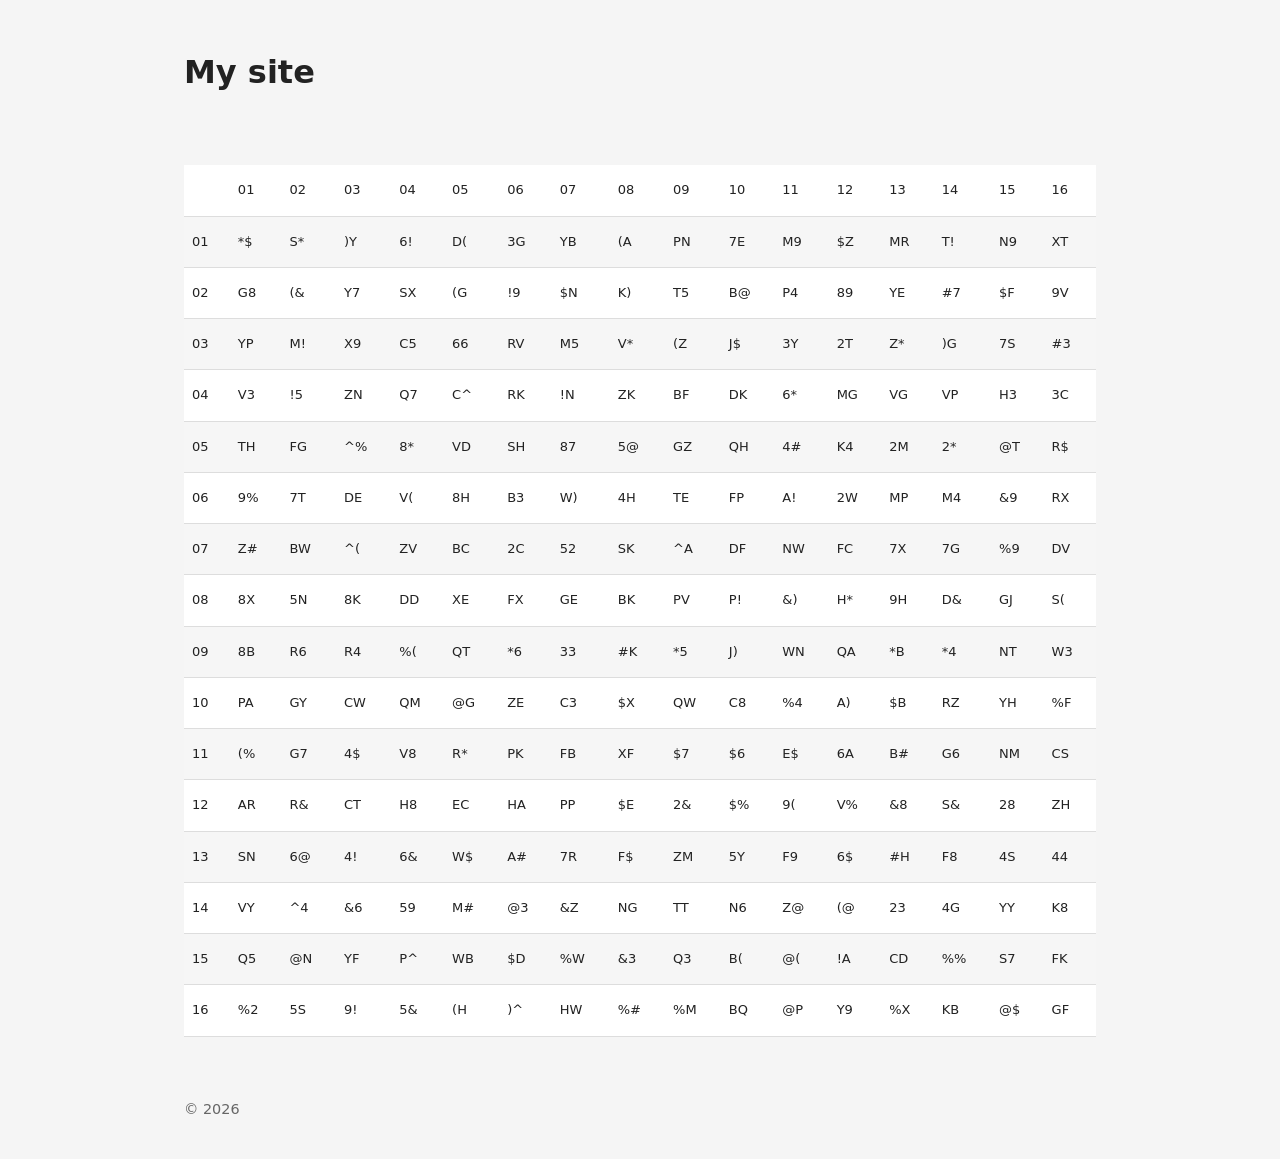
==== index.html @ 8da68aea "Update index.html" ====
<!DOCTYPE html>
<html lang="ru">
<head>
  <meta charset="UTF-8">
  <meta name="viewport" content="width=device-width, initial-scale=1.0">

  <title>My page</title>

  <meta name="description" content="Description">

  <link rel="stylesheet" href="style.css">
</head>
<body>

  <header>
    <h1>My site</h1>
  </header>

  <main>
    
<table class="table-condensed-zebra">
<tbody>
  <tr>
    <td>&nbsp;</td>
    <td><p>01</p>
</td><td>
<p>02</p>
</td><td>
<p>03</p>
</td><td>
<p>04</p>
</td><td>
<p>05</p>
</td><td>
<p>06</p>
</td><td>
<p>07</p>
</td><td>
<p>08</p>
</td><td>
<p>09</p>
</td><td>
<p>10</p>
</td><td>
<p>11</p>
</td><td>
<p>12</p>
</td><td>
<p>13</p>
</td><td>
<p>14</p>
</td><td>
<p>15</p>
</td><td>
<p>16</p>
</td></tr><tr><td>
<p>01</p>
</td><td>
<p>*$</p>
</td><td>
<p>S*</p>
</td><td>
<p>)Y</p>
</td><td>
<p>6!</p>
</td><td>
<p>D(</p>
</td><td>
<p>3G</p>
</td><td>
<p>YB</p>
</td><td>
<p>(A</p>
</td><td>
<p>PN</p>
</td><td>
<p>7E</p>
</td><td>
<p>M9</p>
</td><td>
<p>$Z</p>
</td><td>
<p>MR</p>
</td><td>
<p>T!</p>
</td><td>
<p>N9</p>
</td><td>
<p>XT</p>
</td></tr><tr><td>
<p>02</p>
</td><td>
<p>G8</p>
</td><td>
<p>(&amp;</p>
</td><td>
<p>Y7</p>
</td><td>
<p>SX</p>
</td><td>
<p>(G</p>
</td><td>
<p>!9</p>
</td><td>
<p>$N</p>
</td><td>
<p>K)</p>
</td><td>
<p>T5</p>
</td><td>
<p>B@</p>
</td><td>
<p>P4</p>
</td><td>
<p>89</p>
</td><td>
<p>YE</p>
</td><td>
<p>#7</p>
</td><td>
<p>$F</p>
</td><td>
<p>9V</p>
</td></tr><tr><td>
<p>03</p>
</td><td>
<p>YP</p>
</td><td>
<p>M!</p>
</td><td>
<p>X9</p>
</td><td>
<p>C5</p>
</td><td>
<p>66</p>
</td><td>
<p>RV</p>
</td><td>
<p>M5</p>
</td><td>
<p>V*</p>
</td><td>
<p>(Z</p>
</td><td>
<p>J$</p>
</td><td>
<p>3Y</p>
</td><td>
<p>2T</p>
</td><td>
<p>Z*</p>
</td><td>
<p>)G</p>
</td><td>
<p>7S</p>
</td><td>
<p>#3</p>
</td></tr><tr><td>
<p>04</p>
</td><td>
<p>V3</p>
</td><td>
<p>!5</p>
</td><td>
<p>ZN</p>
</td><td>
<p>Q7</p>
</td><td>
<p>C^</p>
</td><td>
<p>RK</p>
</td><td>
<p>!N</p>
</td><td>
<p>ZK</p>
</td><td>
<p>BF</p>
</td><td>
<p>DK</p>
</td><td>
<p>6*</p>
</td><td>
<p>MG</p>
</td><td>
<p>VG</p>
</td><td>
<p>VP</p>
</td><td>
<p>H3</p>
</td><td>
<p>3C</p>
</td></tr><tr><td>
<p>05</p>
</td><td>
<p>TH</p>
</td><td>
<p>FG</p>
</td><td>
<p>^%</p>
</td><td>
<p>8*</p>
</td><td>
<p>VD</p>
</td><td>
<p>SH</p>
</td><td>
<p>87</p>
</td><td>
<p>5@</p>
</td><td>
<p>GZ</p>
</td><td>
<p>QH</p>
</td><td>
<p>4#</p>
</td><td>
<p>K4</p>
</td><td>
<p>2M</p>
</td><td>
<p>2*</p>
</td><td>
<p>@T</p>
</td><td>
<p>R$</p>
</td></tr><tr><td>
<p>06</p>
</td><td>
<p>9%</p>
</td><td>
<p>7T</p>
</td><td>
<p>DE</p>
</td><td>
<p>V(</p>
</td><td>
<p>8H</p>
</td><td>
<p>B3</p>
</td><td>
<p>W)</p>
</td><td>
<p>4H</p>
</td><td>
<p>TE</p>
</td><td>
<p>FP</p>
</td><td>
<p>A!</p>
</td><td>
<p>2W</p>
</td><td>
<p>MP</p>
</td><td>
<p>M4</p>
</td><td>
<p>&amp;9</p>
</td><td>
<p>RX</p>
</td></tr><tr><td>
<p>07</p>
</td><td>
<p>Z#</p>
</td><td>
<p>BW</p>
</td><td>
<p>^(</p>
</td><td>
<p>ZV</p>
</td><td>
<p>BC</p>
</td><td>
<p>2C</p>
</td><td>
<p>52</p>
</td><td>
<p>SK</p>
</td><td>
<p>^A</p>
</td><td>
<p>DF</p>
</td><td>
<p>NW</p>
</td><td>
<p>FC</p>
</td><td>
<p>7X</p>
</td><td>
<p>7G</p>
</td><td>
<p>%9</p>
</td><td>
<p>DV</p>
</td></tr><tr><td>
<p>08</p>
</td><td>
<p>8X</p>
</td><td>
<p>5N</p>
</td><td>
<p>8K</p>
</td><td>
<p>DD</p>
</td><td>
<p>XE</p>
</td><td>
<p>FX</p>
</td><td>
<p>GE</p>
</td><td>
<p>BK</p>
</td><td>
<p>PV</p>
</td><td>
<p>P!</p>
</td><td>
<p>&amp;)</p>
</td><td>
<p>H*</p>
</td><td>
<p>9H</p>
</td><td>
<p>D&amp;</p>
</td><td>
<p>GJ</p>
</td><td>
<p>S(</p>
</td></tr><tr><td>
<p>09</p>
</td><td>
<p>8B</p>
</td><td>
<p>R6</p>
</td><td>
<p>R4</p>
</td><td>
<p>%(</p>
</td><td>
<p>QT</p>
</td><td>
<p>*6</p>
</td><td>
<p>33</p>
</td><td>
<p>#K</p>
</td><td>
<p>*5</p>
</td><td>
<p>J)</p>
</td><td>
<p>WN</p>
</td><td>
<p>QA</p>
</td><td>
<p>*B</p>
</td><td>
<p>*4</p>
</td><td>
<p>NT</p>
</td><td>
<p>W3</p>
</td></tr><tr><td>
<p>10</p>
</td><td>
<p>PA</p>
</td><td>
<p>GY</p>
</td><td>
<p>CW</p>
</td><td>
<p>QM</p>
</td><td>
<p>@G</p>
</td><td>
<p>ZE</p>
</td><td>
<p>C3</p>
</td><td>
<p>$X</p>
</td><td>
<p>QW</p>
</td><td>
<p>C8</p>
</td><td>
<p>%4</p>
</td><td>
<p>A)</p>
</td><td>
<p>$B</p>
</td><td>
<p>RZ</p>
</td><td>
<p>YH</p>
</td><td>
<p>%F</p>
</td></tr><tr><td>
<p>11</p>
</td><td>
<p>(%</p>
</td><td>
<p>G7</p>
</td><td>
<p>4$</p>
</td><td>
<p>V8</p>
</td><td>
<p>R*</p>
</td><td>
<p>PK</p>
</td><td>
<p>FB</p>
</td><td>
<p>XF</p>
</td><td>
<p>$7</p>
</td><td>
<p>$6</p>
</td><td>
<p>E$</p>
</td><td>
<p>6A</p>
</td><td>
<p>B#</p>
</td><td>
<p>G6</p>
</td><td>
<p>NM</p>
</td><td>
<p>CS</p>
</td></tr><tr><td>
<p>12</p>
</td><td>
<p>AR</p>
</td><td>
<p>R&amp;</p>
</td><td>
<p>CT</p>
</td><td>
<p>H8</p>
</td><td>
<p>EC</p>
</td><td>
<p>HA</p>
</td><td>
<p>PP</p>
</td><td>
<p>$E</p>
</td><td>
<p>2&amp;</p>
</td><td>
<p>$%</p>
</td><td>
<p>9(</p>
</td><td>
<p>V%</p>
</td><td>
<p>&amp;8</p>
</td><td>
<p>S&amp;</p>
</td><td>
<p>28</p>
</td><td>
<p>ZH</p>
</td></tr><tr><td>
<p>13</p>
</td><td>
<p>SN</p>
</td><td>
<p>6@</p>
</td><td>
<p>4!</p>
</td><td>
<p>6&amp;</p>
</td><td>
<p>W$</p>
</td><td>
<p>A#</p>
</td><td>
<p>7R</p>
</td><td>
<p>F$</p>
</td><td>
<p>ZM</p>
</td><td>
<p>5Y</p>
</td><td>
<p>F9</p>
</td><td>
<p>6$</p>
</td><td>
<p>#H</p>
</td><td>
<p>F8</p>
</td><td>
<p>4S</p>
</td><td>
<p>44</p>
</td></tr><tr><td>
<p>14</p>
</td><td>
<p>VY</p>
</td><td>
<p>^4</p>
</td><td>
<p>&amp;6</p>
</td><td>
<p>59</p>
</td><td>
<p>M#</p>
</td><td>
<p>@3</p>
</td><td>
<p>&amp;Z</p>
</td><td>
<p>NG</p>
</td><td>
<p>TT</p>
</td><td>
<p>N6</p>
</td><td>
<p>Z@</p>
</td><td>
<p>(@</p>
</td><td>
<p>23</p>
</td><td>
<p>4G</p>
</td><td>
<p>YY</p>
</td><td>
<p>K8</p>
</td></tr><tr><td>
<p>15</p>
</td><td>
<p>Q5</p>
</td><td>
<p>@N</p>
</td><td>
<p>YF</p>
</td><td>
<p>P^</p>
</td><td>
<p>WB</p>
</td><td>
<p>$D</p>
</td><td>
<p>%W</p>
</td><td>
<p>&amp;3</p>
</td><td>
<p>Q3</p>
</td><td>
<p>B(</p>
</td><td>
<p>@(</p>
</td><td>
<p>!A</p>
</td><td>
<p>CD</p>
</td><td>
<p>%%</p>
</td><td>
<p>S7</p>
</td><td>
<p>FK</p>
</td></tr><tr><td>
<p>16</p>
</td><td>
<p>%2</p>
</td><td>
<p>5S</p>
</td><td>
<p>9!</p>
</td><td>
<p>5&amp;</p>
</td><td>
<p>(H</p>
</td><td>
<p>)^</p>
</td><td>
<p>HW</p>
</td><td>
<p>%#</p>
</td><td>
<p>%M</p>
</td><td>
<p>BQ</p>
</td><td>
<p>@P</p>
</td><td>
<p>Y9</p>
</td><td>
<p>%X</p>
</td><td>
<p>KB</p>
</td><td>
<p>@$</p>
</td><td>
<p>GF</p>
</td></tr></tbody>
</table>

    
  </main>

  <footer>
    <p>&copy; 2026</p>
  </footer>

  <script src="app.js"></script>
</body>
</html>
---- style.css ----
:root {
  font-family: system-ui, sans-serif;
  line-height: 1.5;
  color: #222;
  background: #f5f5f5;
}

* {
  box-sizing: border-box;
}

body {
  margin: 0;
}

header,
main,
footer {
  max-width: 960px;
  margin: 0 auto;
  padding: 24px;
}

header {
  padding-top: 48px;
}

h1,
h2 {
  margin-top: 0;
}

main {
  min-height: 70vh;
}

section {
  background: white;
  padding: 24px;
  border-radius: 8px;
}

footer {
  font-size: 0.9rem;
  color: #666;
}

.table-condensed-zebra {
  width: 100%;
  border-collapse: collapse;
  font-size: 13px;
  line-height: 1.25;
}

.table-condensed-zebra th,
.table-condensed-zebra td {
  padding: 4px 8px;
  text-align: left;
  vertical-align: top;
  border-bottom: 1px solid #ddd;
}

.table-condensed-zebra thead th {
  font-weight: 600;
  background: #e9ecef;
  border-bottom: 2px solid #bbb;
}

.table-condensed-zebra tbody tr:nth-child(odd) {
  background: #fff;
}

.table-condensed-zebra tbody tr:nth-child(even) {
  background: #f6f6f6;
}

.table-condensed-zebra tbody tr:hover {
  background: #eaf2ff;
}
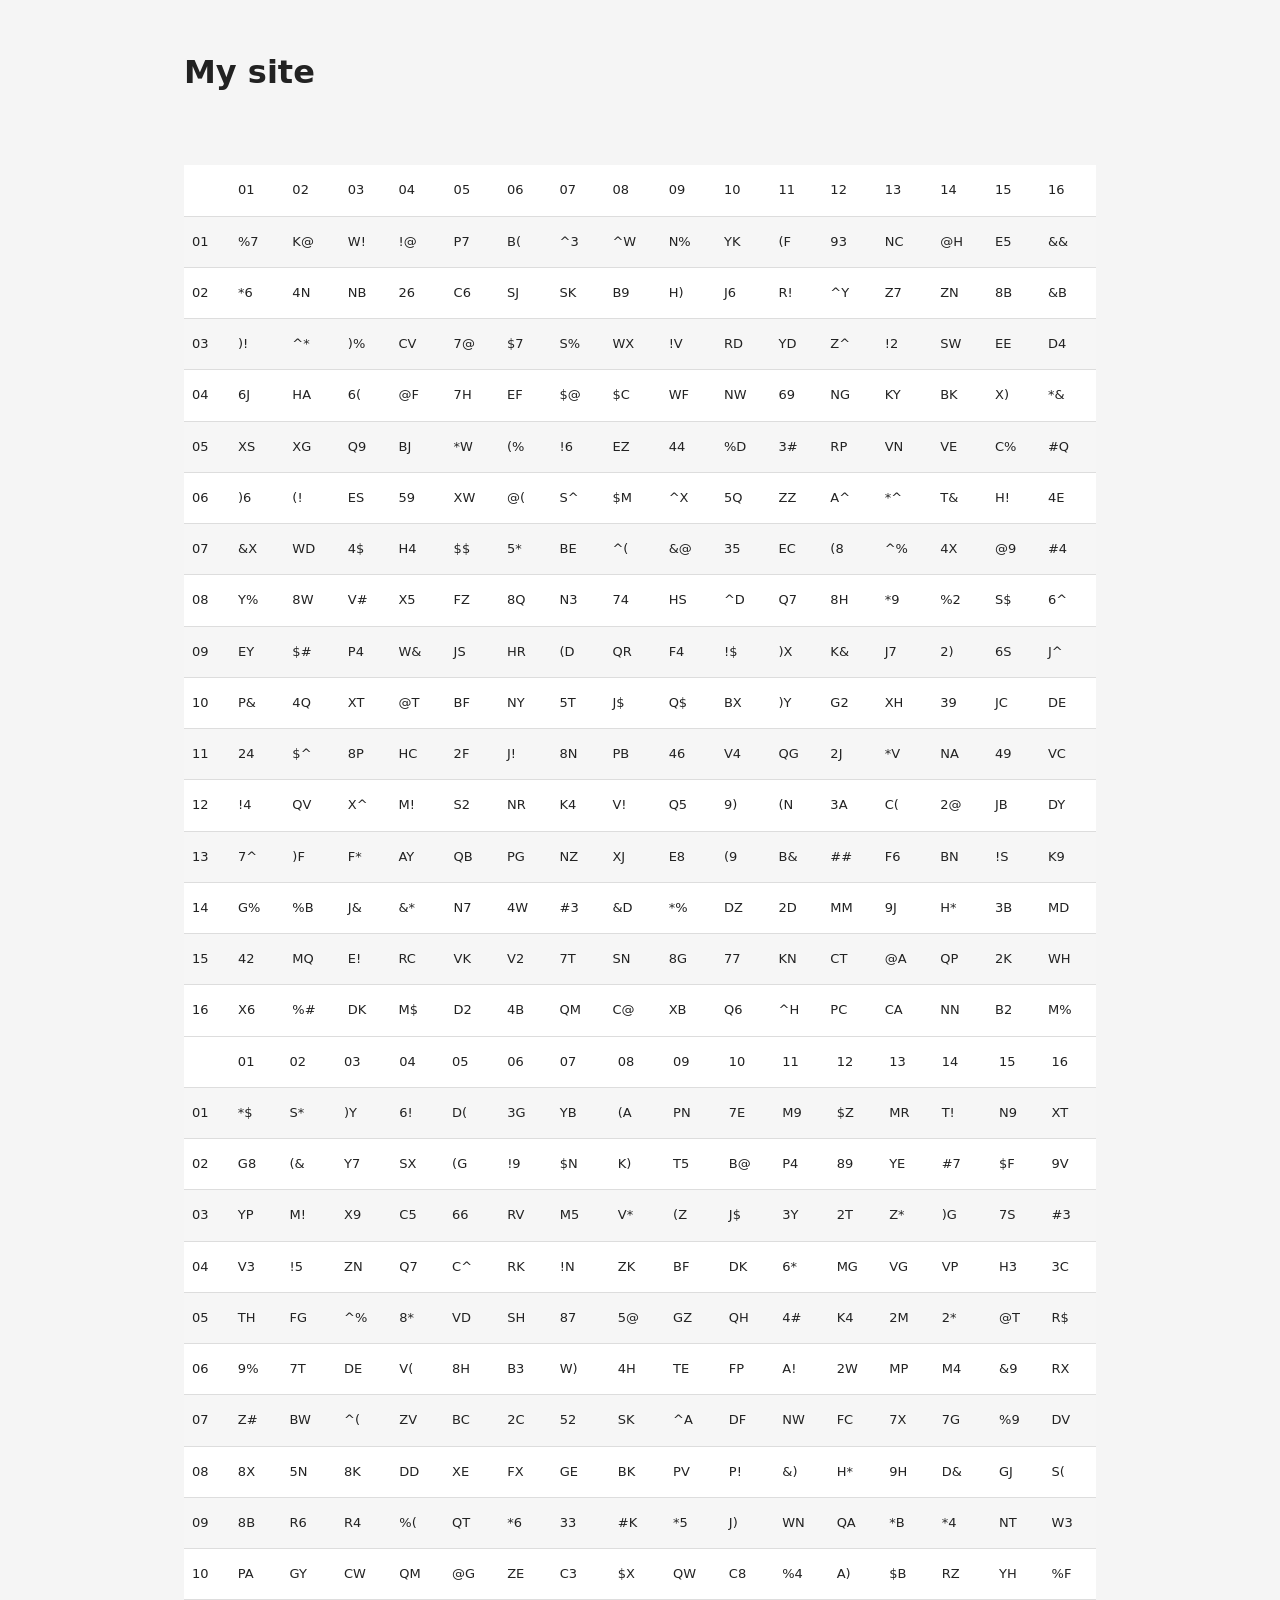
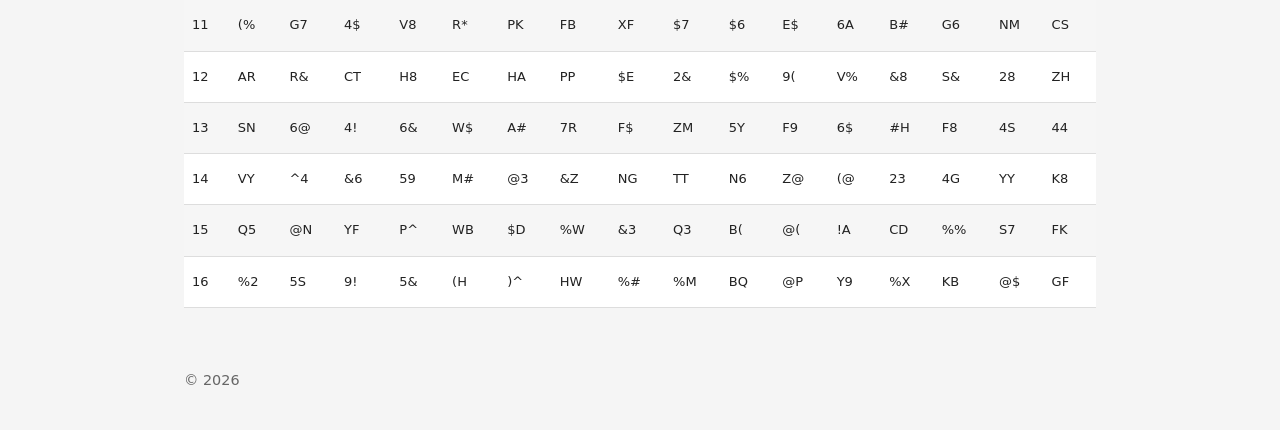
==== commit 3ad9df24: "Update index.html" ====
--- a/index.html
+++ b/index.html
@@ -17,6 +17,147 @@
   </header>
 
   <main>
+
+
+<table class="table-condensed-zebra">
+<tbody>
+<tr>
+<td>&nbsp;</td>
+<td><p>01</p></td><td><p>02</p></td><td><p>03</p></td><td><p>04</p></td>
+<td><p>05</p></td><td><p>06</p></td><td><p>07</p></td><td><p>08</p></td>
+<td><p>09</p></td><td><p>10</p></td><td><p>11</p></td><td><p>12</p></td>
+<td><p>13</p></td><td><p>14</p></td><td><p>15</p></td><td><p>16</p></td>
+</tr>
+
+<tr>
+<td><p>01</p></td>
+<td><p>%7</p></td><td><p>K@</p></td><td><p>W!</p></td><td><p>!@</p></td>
+<td><p>P7</p></td><td><p>B(</p></td><td><p>^3</p></td><td><p>^W</p></td>
+<td><p>N%</p></td><td><p>YK</p></td><td><p>(F</p></td><td><p>93</p></td>
+<td><p>NC</p></td><td><p>@H</p></td><td><p>E5</p></td><td><p>&amp;&amp;</p></td>
+</tr>
+
+<tr>
+<td><p>02</p></td>
+<td><p>*6</p></td><td><p>4N</p></td><td><p>NB</p></td><td><p>26</p></td>
+<td><p>C6</p></td><td><p>SJ</p></td><td><p>SK</p></td><td><p>B9</p></td>
+<td><p>H)</p></td><td><p>J6</p></td><td><p>R!</p></td><td><p>^Y</p></td>
+<td><p>Z7</p></td><td><p>ZN</p></td><td><p>8B</p></td><td><p>&amp;B</p></td>
+</tr>
+
+<tr>
+<td><p>03</p></td>
+<td><p>)!</p></td><td><p>^*</p></td><td><p>)%</p></td><td><p>CV</p></td>
+<td><p>7@</p></td><td><p>$7</p></td><td><p>S%</p></td><td><p>WX</p></td>
+<td><p>!V</p></td><td><p>RD</p></td><td><p>YD</p></td><td><p>Z^</p></td>
+<td><p>!2</p></td><td><p>SW</p></td><td><p>EE</p></td><td><p>D4</p></td>
+</tr>
+
+<tr>
+<td><p>04</p></td>
+<td><p>6J</p></td><td><p>HA</p></td><td><p>6(</p></td><td><p>@F</p></td>
+<td><p>7H</p></td><td><p>EF</p></td><td><p>$@</p></td><td><p>$C</p></td>
+<td><p>WF</p></td><td><p>NW</p></td><td><p>69</p></td><td><p>NG</p></td>
+<td><p>KY</p></td><td><p>BK</p></td><td><p>X)</p></td><td><p>*&amp;</p></td>
+</tr>
+
+<tr>
+<td><p>05</p></td>
+<td><p>XS</p></td><td><p>XG</p></td><td><p>Q9</p></td><td><p>BJ</p></td>
+<td><p>*W</p></td><td><p>(%</p></td><td><p>!6</p></td><td><p>EZ</p></td>
+<td><p>44</p></td><td><p>%D</p></td><td><p>3#</p></td><td><p>RP</p></td>
+<td><p>VN</p></td><td><p>VE</p></td><td><p>C%</p></td><td><p>#Q</p></td>
+</tr>
+
+<tr>
+<td><p>06</p></td>
+<td><p>)6</p></td><td><p>(!</p></td><td><p>ES</p></td><td><p>59</p></td>
+<td><p>XW</p></td><td><p>@(</p></td><td><p>S^</p></td><td><p>$M</p></td>
+<td><p>^X</p></td><td><p>5Q</p></td><td><p>ZZ</p></td><td><p>A^</p></td>
+<td><p>*^</p></td><td><p>T&amp;</p></td><td><p>H!</p></td><td><p>4E</p></td>
+</tr>
+
+<tr>
+<td><p>07</p></td>
+<td><p>&amp;X</p></td><td><p>WD</p></td><td><p>4$</p></td><td><p>H4</p></td>
+<td><p>$$</p></td><td><p>5*</p></td><td><p>BE</p></td><td><p>^(</p></td>
+<td><p>&amp;@</p></td><td><p>35</p></td><td><p>EC</p></td><td><p>(8</p></td>
+<td><p>^%</p></td><td><p>4X</p></td><td><p>@9</p></td><td><p>#4</p></td>
+</tr>
+
+<tr>
+<td><p>08</p></td>
+<td><p>Y%</p></td><td><p>8W</p></td><td><p>V#</p></td><td><p>X5</p></td>
+<td><p>FZ</p></td><td><p>8Q</p></td><td><p>N3</p></td><td><p>74</p></td>
+<td><p>HS</p></td><td><p>^D</p></td><td><p>Q7</p></td><td><p>8H</p></td>
+<td><p>*9</p></td><td><p>%2</p></td><td><p>S$</p></td><td><p>6^</p></td>
+</tr>
+
+<tr>
+<td><p>09</p></td>
+<td><p>EY</p></td><td><p>$#</p></td><td><p>P4</p></td><td><p>W&amp;</p></td>
+<td><p>JS</p></td><td><p>HR</p></td><td><p>(D</p></td><td><p>QR</p></td>
+<td><p>F4</p></td><td><p>!$</p></td><td><p>)X</p></td><td><p>K&amp;</p></td>
+<td><p>J7</p></td><td><p>2)</p></td><td><p>6S</p></td><td><p>J^</p></td>
+</tr>
+
+<tr>
+<td><p>10</p></td>
+<td><p>P&amp;</p></td><td><p>4Q</p></td><td><p>XT</p></td><td><p>@T</p></td>
+<td><p>BF</p></td><td><p>NY</p></td><td><p>5T</p></td><td><p>J$</p></td>
+<td><p>Q$</p></td><td><p>BX</p></td><td><p>)Y</p></td><td><p>G2</p></td>
+<td><p>XH</p></td><td><p>39</p></td><td><p>JC</p></td><td><p>DE</p></td>
+</tr>
+
+<tr>
+<td><p>11</p></td>
+<td><p>24</p></td><td><p>$^</p></td><td><p>8P</p></td><td><p>HC</p></td>
+<td><p>2F</p></td><td><p>J!</p></td><td><p>8N</p></td><td><p>PB</p></td>
+<td><p>46</p></td><td><p>V4</p></td><td><p>QG</p></td><td><p>2J</p></td>
+<td><p>*V</p></td><td><p>NA</p></td><td><p>49</p></td><td><p>VC</p></td>
+</tr>
+
+<tr>
+<td><p>12</p></td>
+<td><p>!4</p></td><td><p>QV</p></td><td><p>X^</p></td><td><p>M!</p></td>
+<td><p>S2</p></td><td><p>NR</p></td><td><p>K4</p></td><td><p>V!</p></td>
+<td><p>Q5</p></td><td><p>9)</p></td><td><p>(N</p></td><td><p>3A</p></td>
+<td><p>C(</p></td><td><p>2@</p></td><td><p>JB</p></td><td><p>DY</p></td>
+</tr>
+
+<tr>
+<td><p>13</p></td>
+<td><p>7^</p></td><td><p>)F</p></td><td><p>F*</p></td><td><p>AY</p></td>
+<td><p>QB</p></td><td><p>PG</p></td><td><p>NZ</p></td><td><p>XJ</p></td>
+<td><p>E8</p></td><td><p>(9</p></td><td><p>B&amp;</p></td><td><p>##</p></td>
+<td><p>F6</p></td><td><p>BN</p></td><td><p>!S</p></td><td><p>K9</p></td>
+</tr>
+
+<tr>
+<td><p>14</p></td>
+<td><p>G%</p></td><td><p>%B</p></td><td><p>J&amp;</p></td><td><p>&amp;*</p></td>
+<td><p>N7</p></td><td><p>4W</p></td><td><p>#3</p></td><td><p>&amp;D</p></td>
+<td><p>*%</p></td><td><p>DZ</p></td><td><p>2D</p></td><td><p>MM</p></td>
+<td><p>9J</p></td><td><p>H*</p></td><td><p>3B</p></td><td><p>MD</p></td>
+</tr>
+
+<tr>
+<td><p>15</p></td>
+<td><p>42</p></td><td><p>MQ</p></td><td><p>E!</p></td><td><p>RC</p></td>
+<td><p>VK</p></td><td><p>V2</p></td><td><p>7T</p></td><td><p>SN</p></td>
+<td><p>8G</p></td><td><p>77</p></td><td><p>KN</p></td><td><p>CT</p></td>
+<td><p>@A</p></td><td><p>QP</p></td><td><p>2K</p></td><td><p>WH</p></td>
+</tr>
+
+<tr>
+<td><p>16</p></td>
+<td><p>X6</p></td><td><p>%#</p></td><td><p>DK</p></td><td><p>M$</p></td>
+<td><p>D2</p></td><td><p>4B</p></td><td><p>QM</p></td><td><p>C@</p></td>
+<td><p>XB</p></td><td><p>Q6</p></td><td><p>^H</p></td><td><p>PC</p></td>
+<td><p>CA</p></td><td><p>NN</p></td><td><p>B2</p></td><td><p>M%</p></td>
+</tr>
+</tbody>
+</table>
     
 <table class="table-condensed-zebra">
 <tbody>
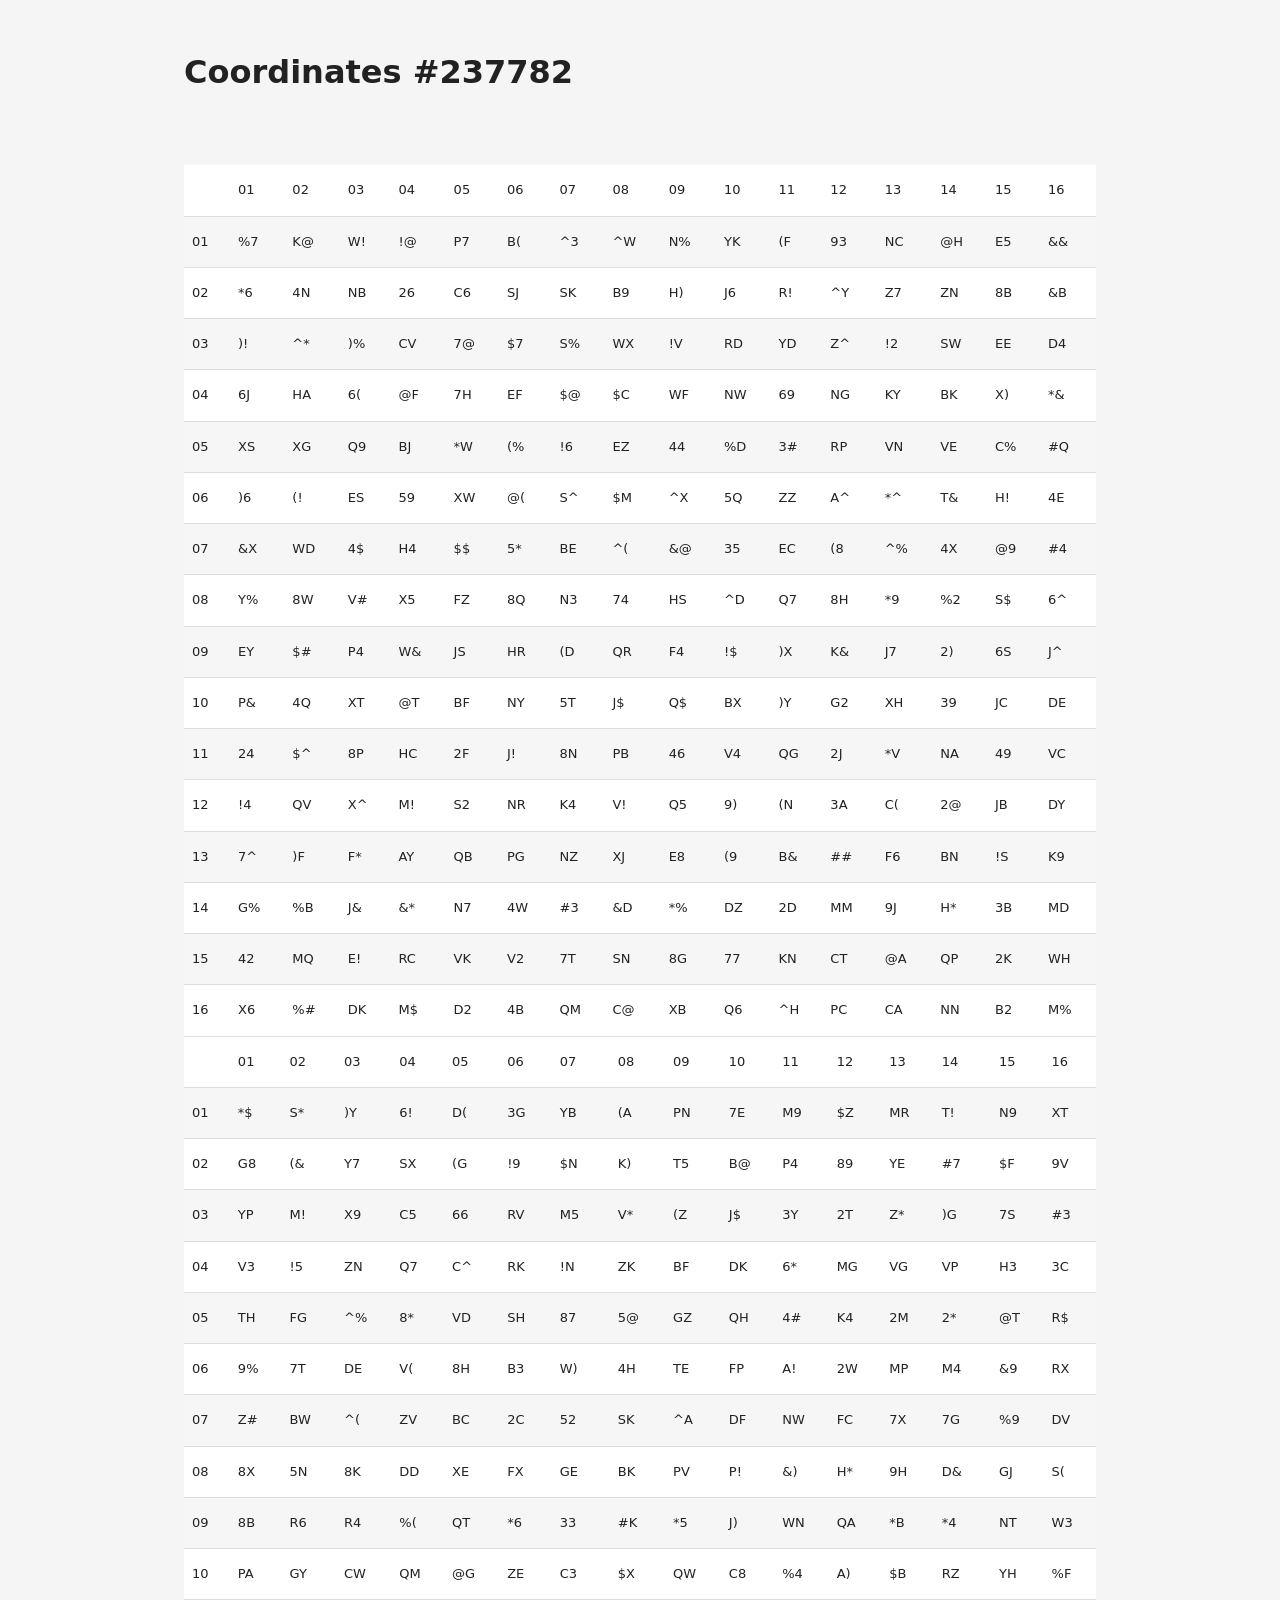
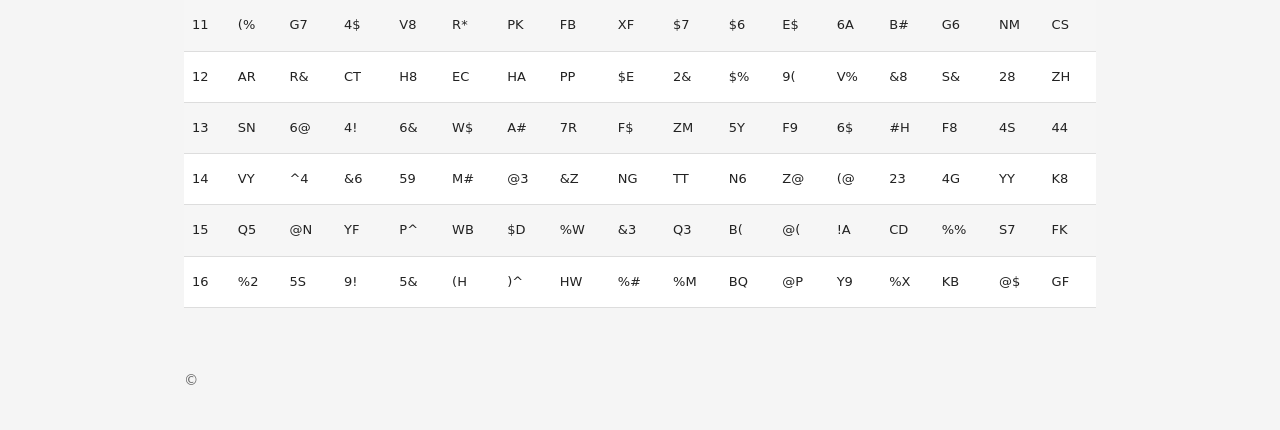
==== commit db29cc20: "Update index.html" ====
--- a/index.html
+++ b/index.html
@@ -4,16 +4,16 @@
   <meta charset="UTF-8">
   <meta name="viewport" content="width=device-width, initial-scale=1.0">
 
-  <title>My page</title>
-
-  <meta name="description" content="Description">
+  <title>nolife-nonumber-coordinates</title>
+
+  <meta name="description" content="nolife-nonumber-coordinates">
 
   <link rel="stylesheet" href="style.css">
 </head>
 <body>
 
   <header>
-    <h1>My site</h1>
+    <h1>Coordinates #237782</h1>
   </header>
 
   <main>
@@ -745,7 +745,7 @@
   </main>
 
   <footer>
-    <p>&copy; 2026</p>
+    <p>&copy;</p>
   </footer>
 
   <script src="app.js"></script>
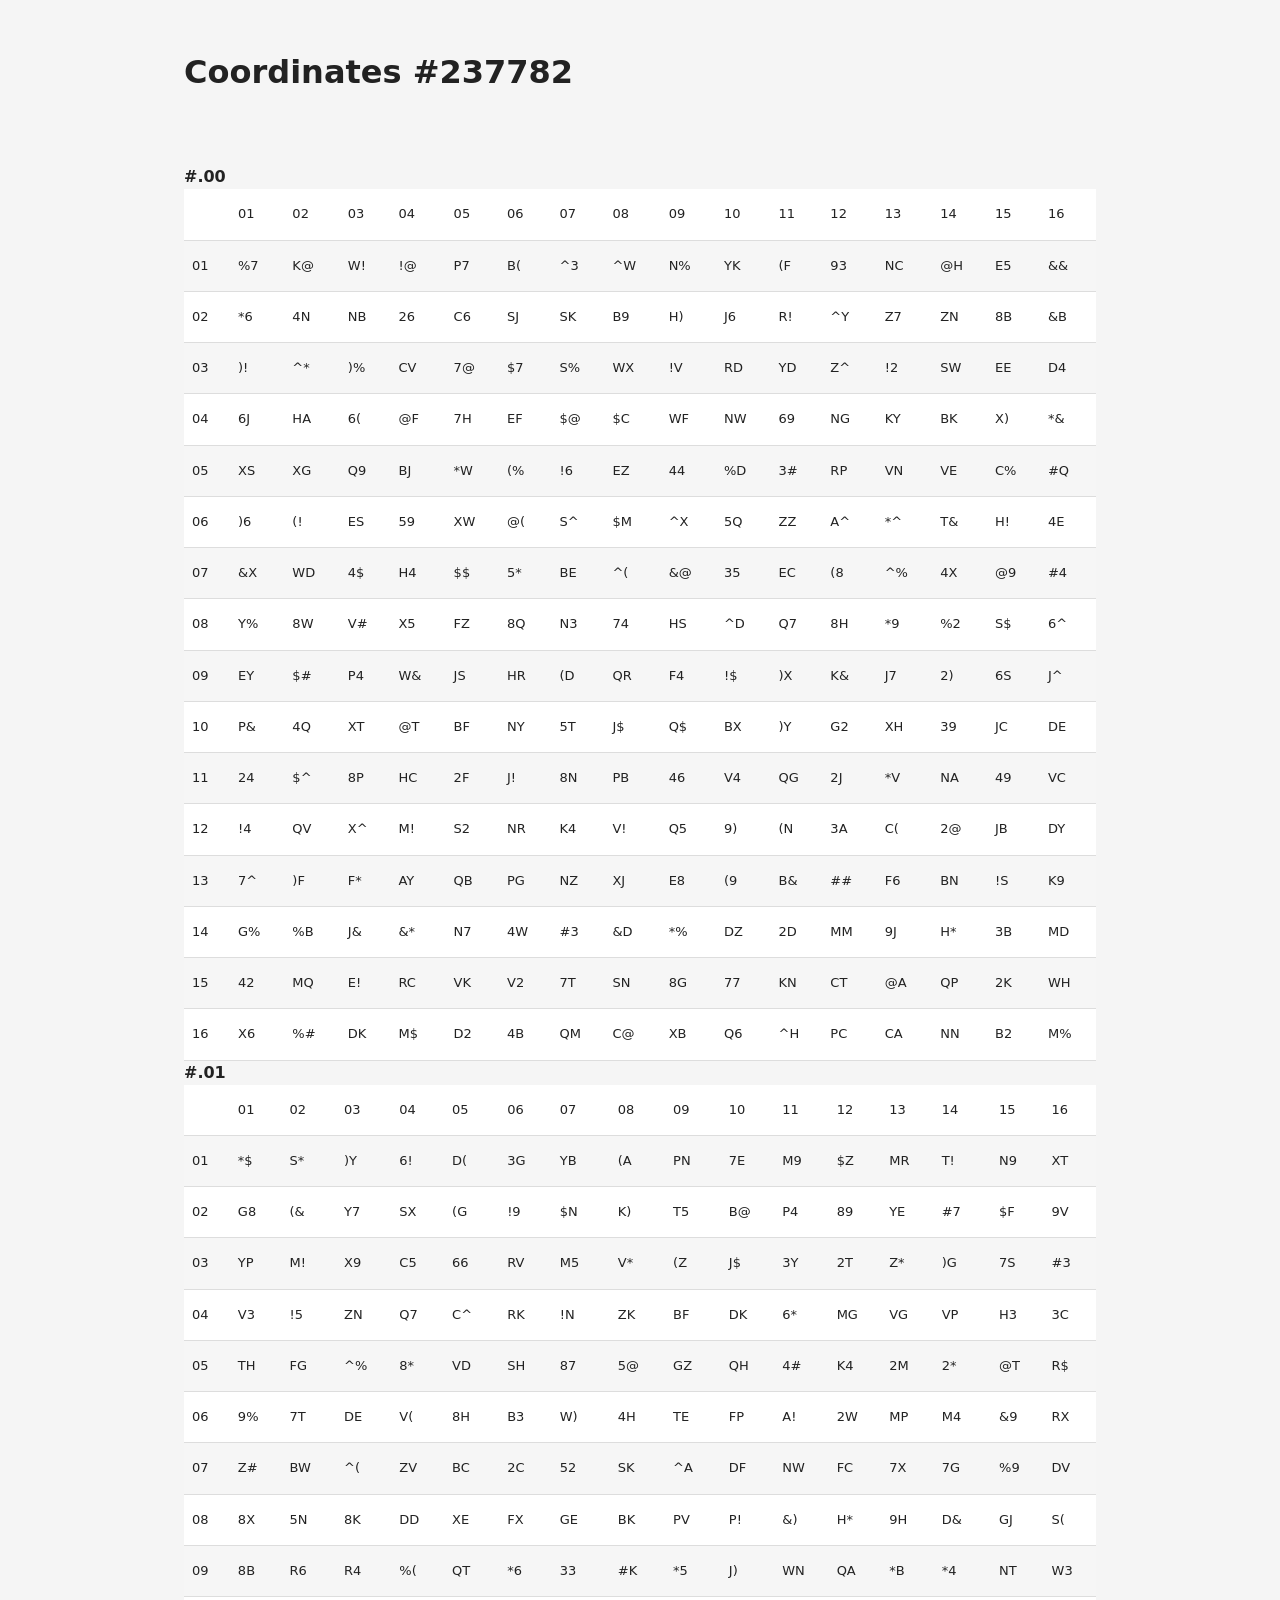
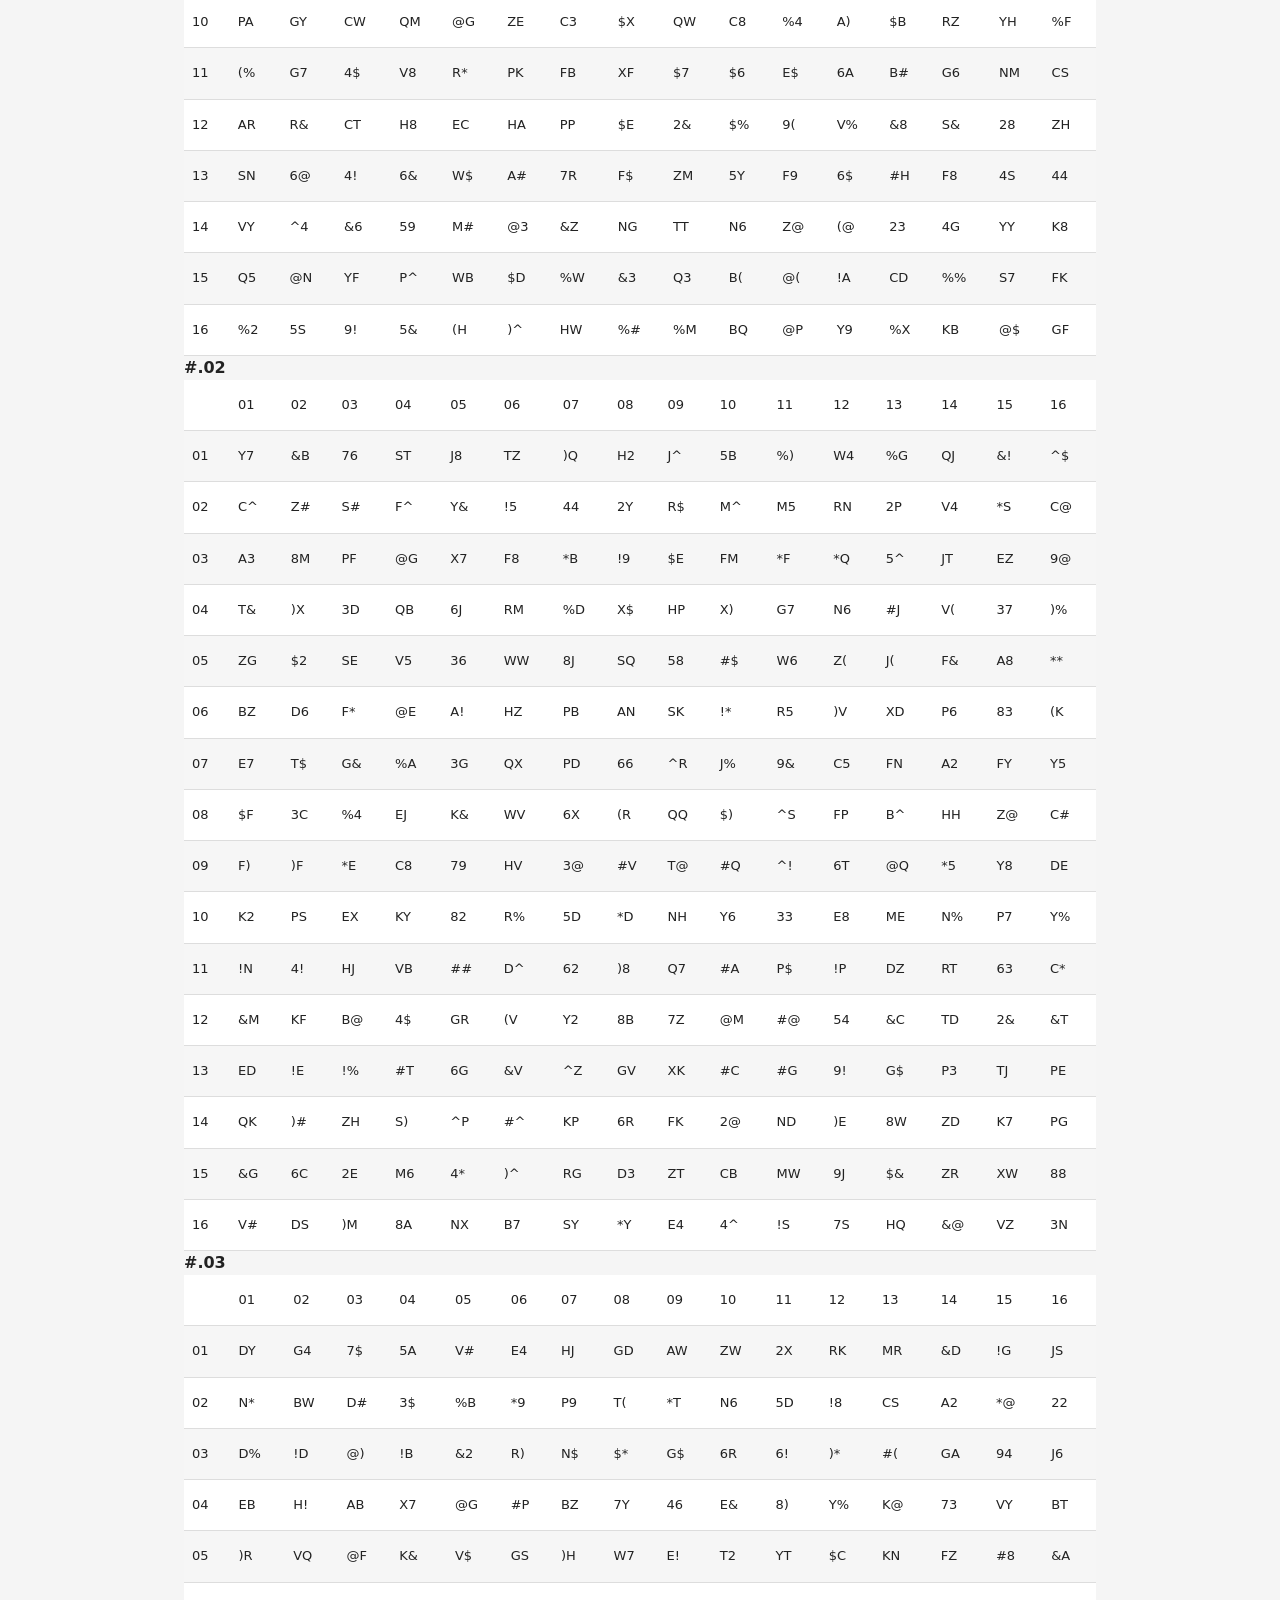
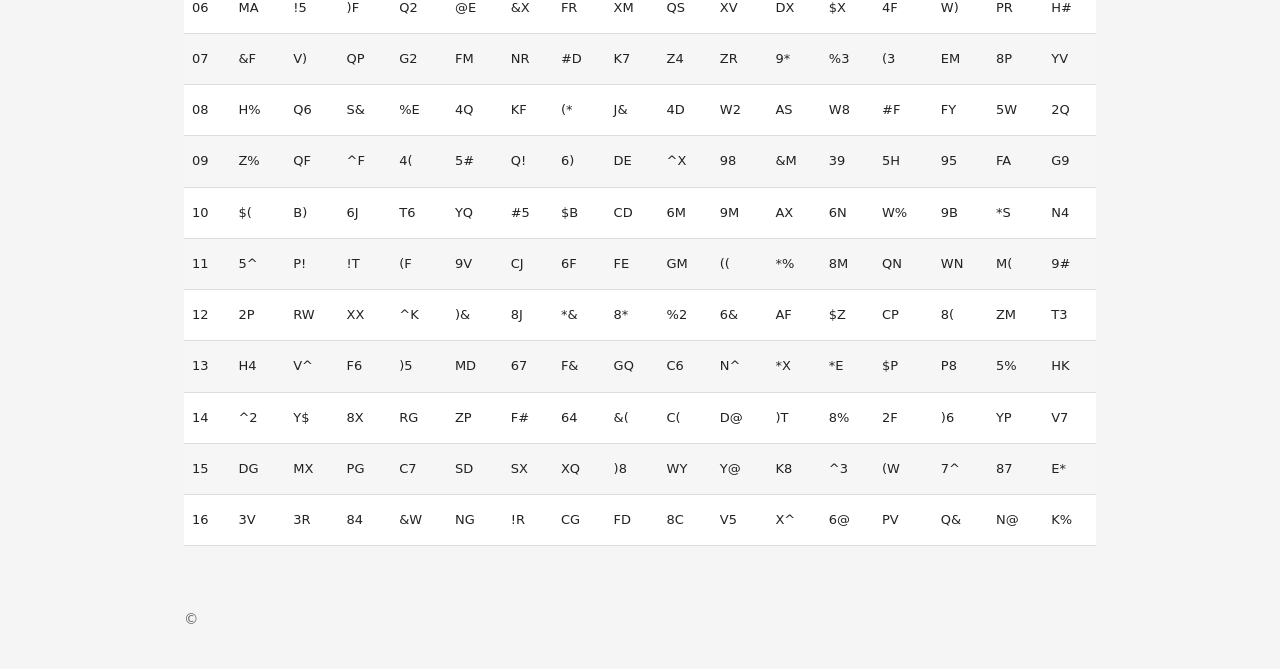
==== commit 1b2ac32a: "Update index.html" ====
--- a/index.html
+++ b/index.html
@@ -18,7 +18,8 @@
 
   <main>
 
-
+<strong>#.00</strong>
+    
 <table class="table-condensed-zebra">
 <tbody>
 <tr>
@@ -158,6 +159,8 @@
 </tr>
 </tbody>
 </table>
+
+  <strong>#.01</strong>
     
 <table class="table-condensed-zebra">
 <tbody>
@@ -741,6 +744,697 @@
 </td></tr></tbody>
 </table>
 
+    <strong>#.02</strong>
+<table class="table-condensed-zebra">
+  <tbody>
+    <tr>
+      <td>&nbsp;</td>
+      <td><p>01</p></td>
+      <td><p>02</p></td>
+      <td><p>03</p></td>
+      <td><p>04</p></td>
+      <td><p>05</p></td>
+      <td><p>06</p></td>
+      <td><p>07</p></td>
+      <td><p>08</p></td>
+      <td><p>09</p></td>
+      <td><p>10</p></td>
+      <td><p>11</p></td>
+      <td><p>12</p></td>
+      <td><p>13</p></td>
+      <td><p>14</p></td>
+      <td><p>15</p></td>
+      <td><p>16</p></td>
+    </tr>
+
+    <tr>
+      <td><p>01</p></td>
+      <td><p>Y7</p></td>
+      <td><p>&amp;B</p></td>
+      <td><p>76</p></td>
+      <td><p>ST</p></td>
+      <td><p>J8</p></td>
+      <td><p>TZ</p></td>
+      <td><p>)Q</p></td>
+      <td><p>H2</p></td>
+      <td><p>J^</p></td>
+      <td><p>5B</p></td>
+      <td><p>%)</p></td>
+      <td><p>W4</p></td>
+      <td><p>%G</p></td>
+      <td><p>QJ</p></td>
+      <td><p>&amp;!</p></td>
+      <td><p>^$</p></td>
+    </tr>
+
+    <tr>
+      <td><p>02</p></td>
+      <td><p>C^</p></td>
+      <td><p>Z#</p></td>
+      <td><p>S#</p></td>
+      <td><p>F^</p></td>
+      <td><p>Y&amp;</p></td>
+      <td><p>!5</p></td>
+      <td><p>44</p></td>
+      <td><p>2Y</p></td>
+      <td><p>R$</p></td>
+      <td><p>M^</p></td>
+      <td><p>M5</p></td>
+      <td><p>RN</p></td>
+      <td><p>2P</p></td>
+      <td><p>V4</p></td>
+      <td><p>*S</p></td>
+      <td><p>C@</p></td>
+    </tr>
+
+    <tr>
+      <td><p>03</p></td>
+      <td><p>A3</p></td>
+      <td><p>8M</p></td>
+      <td><p>PF</p></td>
+      <td><p>@G</p></td>
+      <td><p>X7</p></td>
+      <td><p>F8</p></td>
+      <td><p>*B</p></td>
+      <td><p>!9</p></td>
+      <td><p>$E</p></td>
+      <td><p>FM</p></td>
+      <td><p>*F</p></td>
+      <td><p>*Q</p></td>
+      <td><p>5^</p></td>
+      <td><p>JT</p></td>
+      <td><p>EZ</p></td>
+      <td><p>9@</p></td>
+    </tr>
+
+    <tr>
+      <td><p>04</p></td>
+      <td><p>T&amp;</p></td>
+      <td><p>)X</p></td>
+      <td><p>3D</p></td>
+      <td><p>QB</p></td>
+      <td><p>6J</p></td>
+      <td><p>RM</p></td>
+      <td><p>%D</p></td>
+      <td><p>X$</p></td>
+      <td><p>HP</p></td>
+      <td><p>X)</p></td>
+      <td><p>G7</p></td>
+      <td><p>N6</p></td>
+      <td><p>#J</p></td>
+      <td><p>V(</p></td>
+      <td><p>37</p></td>
+      <td><p>)%</p></td>
+    </tr>
+
+    <tr>
+      <td><p>05</p></td>
+      <td><p>ZG</p></td>
+      <td><p>$2</p></td>
+      <td><p>SE</p></td>
+      <td><p>V5</p></td>
+      <td><p>36</p></td>
+      <td><p>WW</p></td>
+      <td><p>8J</p></td>
+      <td><p>SQ</p></td>
+      <td><p>58</p></td>
+      <td><p>#$</p></td>
+      <td><p>W6</p></td>
+      <td><p>Z(</p></td>
+      <td><p>J(</p></td>
+      <td><p>F&amp;</p></td>
+      <td><p>A8</p></td>
+      <td><p>**</p></td>
+    </tr>
+
+    <tr>
+      <td><p>06</p></td>
+      <td><p>BZ</p></td>
+      <td><p>D6</p></td>
+      <td><p>F*</p></td>
+      <td><p>@E</p></td>
+      <td><p>A!</p></td>
+      <td><p>HZ</p></td>
+      <td><p>PB</p></td>
+      <td><p>AN</p></td>
+      <td><p>SK</p></td>
+      <td><p>!*</p></td>
+      <td><p>R5</p></td>
+      <td><p>)V</p></td>
+      <td><p>XD</p></td>
+      <td><p>P6</p></td>
+      <td><p>83</p></td>
+      <td><p>(K</p></td>
+    </tr>
+
+    <tr>
+      <td><p>07</p></td>
+      <td><p>E7</p></td>
+      <td><p>T$</p></td>
+      <td><p>G&amp;</p></td>
+      <td><p>%A</p></td>
+      <td><p>3G</p></td>
+      <td><p>QX</p></td>
+      <td><p>PD</p></td>
+      <td><p>66</p></td>
+      <td><p>^R</p></td>
+      <td><p>J%</p></td>
+      <td><p>9&amp;</p></td>
+      <td><p>C5</p></td>
+      <td><p>FN</p></td>
+      <td><p>A2</p></td>
+      <td><p>FY</p></td>
+      <td><p>Y5</p></td>
+    </tr>
+
+    <tr>
+      <td><p>08</p></td>
+      <td><p>$F</p></td>
+      <td><p>3C</p></td>
+      <td><p>%4</p></td>
+      <td><p>EJ</p></td>
+      <td><p>K&amp;</p></td>
+      <td><p>WV</p></td>
+      <td><p>6X</p></td>
+      <td><p>(R</p></td>
+      <td><p>QQ</p></td>
+      <td><p>$)</p></td>
+      <td><p>^S</p></td>
+      <td><p>FP</p></td>
+      <td><p>B^</p></td>
+      <td><p>HH</p></td>
+      <td><p>Z@</p></td>
+      <td><p>C#</p></td>
+    </tr>
+
+    <tr>
+      <td><p>09</p></td>
+      <td><p>F)</p></td>
+      <td><p>)F</p></td>
+      <td><p>*E</p></td>
+      <td><p>C8</p></td>
+      <td><p>79</p></td>
+      <td><p>HV</p></td>
+      <td><p>3@</p></td>
+      <td><p>#V</p></td>
+      <td><p>T@</p></td>
+      <td><p>#Q</p></td>
+      <td><p>^!</p></td>
+      <td><p>6T</p></td>
+      <td><p>@Q</p></td>
+      <td><p>*5</p></td>
+      <td><p>Y8</p></td>
+      <td><p>DE</p></td>
+    </tr>
+
+    <tr>
+      <td><p>10</p></td>
+      <td><p>K2</p></td>
+      <td><p>PS</p></td>
+      <td><p>EX</p></td>
+      <td><p>KY</p></td>
+      <td><p>82</p></td>
+      <td><p>R%</p></td>
+      <td><p>5D</p></td>
+      <td><p>*D</p></td>
+      <td><p>NH</p></td>
+      <td><p>Y6</p></td>
+      <td><p>33</p></td>
+      <td><p>E8</p></td>
+      <td><p>ME</p></td>
+      <td><p>N%</p></td>
+      <td><p>P7</p></td>
+      <td><p>Y%</p></td>
+    </tr>
+
+    <tr>
+      <td><p>11</p></td>
+      <td><p>!N</p></td>
+      <td><p>4!</p></td>
+      <td><p>HJ</p></td>
+      <td><p>VB</p></td>
+      <td><p>##</p></td>
+      <td><p>D^</p></td>
+      <td><p>62</p></td>
+      <td><p>)8</p></td>
+      <td><p>Q7</p></td>
+      <td><p>#A</p></td>
+      <td><p>P$</p></td>
+      <td><p>!P</p></td>
+      <td><p>DZ</p></td>
+      <td><p>RT</p></td>
+      <td><p>63</p></td>
+      <td><p>C*</p></td>
+    </tr>
+
+    <tr>
+      <td><p>12</p></td>
+      <td><p>&amp;M</p></td>
+      <td><p>KF</p></td>
+      <td><p>B@</p></td>
+      <td><p>4$</p></td>
+      <td><p>GR</p></td>
+      <td><p>(V</p></td>
+      <td><p>Y2</p></td>
+      <td><p>8B</p></td>
+      <td><p>7Z</p></td>
+      <td><p>@M</p></td>
+      <td><p>#@</p></td>
+      <td><p>54</p></td>
+      <td><p>&amp;C</p></td>
+      <td><p>TD</p></td>
+      <td><p>2&amp;</p></td>
+      <td><p>&amp;T</p></td>
+    </tr>
+
+    <tr>
+      <td><p>13</p></td>
+      <td><p>ED</p></td>
+      <td><p>!E</p></td>
+      <td><p>!%</p></td>
+      <td><p>#T</p></td>
+      <td><p>6G</p></td>
+      <td><p>&amp;V</p></td>
+      <td><p>^Z</p></td>
+      <td><p>GV</p></td>
+      <td><p>XK</p></td>
+      <td><p>#C</p></td>
+      <td><p>#G</p></td>
+      <td><p>9!</p></td>
+      <td><p>G$</p></td>
+      <td><p>P3</p></td>
+      <td><p>TJ</p></td>
+      <td><p>PE</p></td>
+    </tr>
+
+    <tr>
+      <td><p>14</p></td>
+      <td><p>QK</p></td>
+      <td><p>)#</p></td>
+      <td><p>ZH</p></td>
+      <td><p>S)</p></td>
+      <td><p>^P</p></td>
+      <td><p>#^</p></td>
+      <td><p>KP</p></td>
+      <td><p>6R</p></td>
+      <td><p>FK</p></td>
+      <td><p>2@</p></td>
+      <td><p>ND</p></td>
+      <td><p>)E</p></td>
+      <td><p>8W</p></td>
+      <td><p>ZD</p></td>
+      <td><p>K7</p></td>
+      <td><p>PG</p></td>
+    </tr>
+
+    <tr>
+      <td><p>15</p></td>
+      <td><p>&amp;G</p></td>
+      <td><p>6C</p></td>
+      <td><p>2E</p></td>
+      <td><p>M6</p></td>
+      <td><p>4*</p></td>
+      <td><p>)^</p></td>
+      <td><p>RG</p></td>
+      <td><p>D3</p></td>
+      <td><p>ZT</p></td>
+      <td><p>CB</p></td>
+      <td><p>MW</p></td>
+      <td><p>9J</p></td>
+      <td><p>$&amp;</p></td>
+      <td><p>ZR</p></td>
+      <td><p>XW</p></td>
+      <td><p>88</p></td>
+    </tr>
+
+    <tr>
+      <td><p>16</p></td>
+      <td><p>V#</p></td>
+      <td><p>DS</p></td>
+      <td><p>)M</p></td>
+      <td><p>8A</p></td>
+      <td><p>NX</p></td>
+      <td><p>B7</p></td>
+      <td><p>SY</p></td>
+      <td><p>*Y</p></td>
+      <td><p>E4</p></td>
+      <td><p>4^</p></td>
+      <td><p>!S</p></td>
+      <td><p>7S</p></td>
+      <td><p>HQ</p></td>
+      <td><p>&amp;@</p></td>
+      <td><p>VZ</p></td>
+      <td><p>3N</p></td>
+    </tr>
+  </tbody>
+</table>
+
+    <strong>#.03</strong>
+
+    <table class="table-condensed-zebra">
+  <tbody>
+    <tr>
+      <td>&nbsp;</td>
+      <td><p>01</p></td>
+      <td><p>02</p></td>
+      <td><p>03</p></td>
+      <td><p>04</p></td>
+      <td><p>05</p></td>
+      <td><p>06</p></td>
+      <td><p>07</p></td>
+      <td><p>08</p></td>
+      <td><p>09</p></td>
+      <td><p>10</p></td>
+      <td><p>11</p></td>
+      <td><p>12</p></td>
+      <td><p>13</p></td>
+      <td><p>14</p></td>
+      <td><p>15</p></td>
+      <td><p>16</p></td>
+    </tr>
+
+    <tr>
+      <td><p>01</p></td>
+      <td><p>DY</p></td>
+      <td><p>G4</p></td>
+      <td><p>7$</p></td>
+      <td><p>5A</p></td>
+      <td><p>V#</p></td>
+      <td><p>E4</p></td>
+      <td><p>HJ</p></td>
+      <td><p>GD</p></td>
+      <td><p>AW</p></td>
+      <td><p>ZW</p></td>
+      <td><p>2X</p></td>
+      <td><p>RK</p></td>
+      <td><p>MR</p></td>
+      <td><p>&amp;D</p></td>
+      <td><p>!G</p></td>
+      <td><p>JS</p></td>
+    </tr>
+
+    <tr>
+      <td><p>02</p></td>
+      <td><p>N*</p></td>
+      <td><p>BW</p></td>
+      <td><p>D#</p></td>
+      <td><p>3$</p></td>
+      <td><p>%B</p></td>
+      <td><p>*9</p></td>
+      <td><p>P9</p></td>
+      <td><p>T(</p></td>
+      <td><p>*T</p></td>
+      <td><p>N6</p></td>
+      <td><p>5D</p></td>
+      <td><p>!8</p></td>
+      <td><p>CS</p></td>
+      <td><p>A2</p></td>
+      <td><p>*@</p></td>
+      <td><p>22</p></td>
+    </tr>
+
+    <tr>
+      <td><p>03</p></td>
+      <td><p>D%</p></td>
+      <td><p>!D</p></td>
+      <td><p>@)</p></td>
+      <td><p>!B</p></td>
+      <td><p>&amp;2</p></td>
+      <td><p>R)</p></td>
+      <td><p>N$</p></td>
+      <td><p>$*</p></td>
+      <td><p>G$</p></td>
+      <td><p>6R</p></td>
+      <td><p>6!</p></td>
+      <td><p>)*</p></td>
+      <td><p>#(</p></td>
+      <td><p>GA</p></td>
+      <td><p>94</p></td>
+      <td><p>J6</p></td>
+    </tr>
+
+    <tr>
+      <td><p>04</p></td>
+      <td><p>EB</p></td>
+      <td><p>H!</p></td>
+      <td><p>AB</p></td>
+      <td><p>X7</p></td>
+      <td><p>@G</p></td>
+      <td><p>#P</p></td>
+      <td><p>BZ</p></td>
+      <td><p>7Y</p></td>
+      <td><p>46</p></td>
+      <td><p>E&amp;</p></td>
+      <td><p>8)</p></td>
+      <td><p>Y%</p></td>
+      <td><p>K@</p></td>
+      <td><p>73</p></td>
+      <td><p>VY</p></td>
+      <td><p>BT</p></td>
+    </tr>
+
+    <tr>
+      <td><p>05</p></td>
+      <td><p>)R</p></td>
+      <td><p>VQ</p></td>
+      <td><p>@F</p></td>
+      <td><p>K&amp;</p></td>
+      <td><p>V$</p></td>
+      <td><p>GS</p></td>
+      <td><p>)H</p></td>
+      <td><p>W7</p></td>
+      <td><p>E!</p></td>
+      <td><p>T2</p></td>
+      <td><p>YT</p></td>
+      <td><p>$C</p></td>
+      <td><p>KN</p></td>
+      <td><p>FZ</p></td>
+      <td><p>#8</p></td>
+      <td><p>&amp;A</p></td>
+    </tr>
+
+    <tr>
+      <td><p>06</p></td>
+      <td><p>MA</p></td>
+      <td><p>!5</p></td>
+      <td><p>)F</p></td>
+      <td><p>Q2</p></td>
+      <td><p>@E</p></td>
+      <td><p>&amp;X</p></td>
+      <td><p>FR</p></td>
+      <td><p>XM</p></td>
+      <td><p>QS</p></td>
+      <td><p>XV</p></td>
+      <td><p>DX</p></td>
+      <td><p>$X</p></td>
+      <td><p>4F</p></td>
+      <td><p>W)</p></td>
+      <td><p>PR</p></td>
+      <td><p>H#</p></td>
+    </tr>
+
+    <tr>
+      <td><p>07</p></td>
+      <td><p>&amp;F</p></td>
+      <td><p>V)</p></td>
+      <td><p>QP</p></td>
+      <td><p>G2</p></td>
+      <td><p>FM</p></td>
+      <td><p>NR</p></td>
+      <td><p>#D</p></td>
+      <td><p>K7</p></td>
+      <td><p>Z4</p></td>
+      <td><p>ZR</p></td>
+      <td><p>9*</p></td>
+      <td><p>%3</p></td>
+      <td><p>(3</p></td>
+      <td><p>EM</p></td>
+      <td><p>8P</p></td>
+      <td><p>YV</p></td>
+    </tr>
+
+    <tr>
+      <td><p>08</p></td>
+      <td><p>H%</p></td>
+      <td><p>Q6</p></td>
+      <td><p>S&amp;</p></td>
+      <td><p>%E</p></td>
+      <td><p>4Q</p></td>
+      <td><p>KF</p></td>
+      <td><p>(*</p></td>
+      <td><p>J&amp;</p></td>
+      <td><p>4D</p></td>
+      <td><p>W2</p></td>
+      <td><p>AS</p></td>
+      <td><p>W8</p></td>
+      <td><p>#F</p></td>
+      <td><p>FY</p></td>
+      <td><p>5W</p></td>
+      <td><p>2Q</p></td>
+    </tr>
+
+    <tr>
+      <td><p>09</p></td>
+      <td><p>Z%</p></td>
+      <td><p>QF</p></td>
+      <td><p>^F</p></td>
+      <td><p>4(</p></td>
+      <td><p>5#</p></td>
+      <td><p>Q!</p></td>
+      <td><p>6)</p></td>
+      <td><p>DE</p></td>
+      <td><p>^X</p></td>
+      <td><p>98</p></td>
+      <td><p>&amp;M</p></td>
+      <td><p>39</p></td>
+      <td><p>5H</p></td>
+      <td><p>95</p></td>
+      <td><p>FA</p></td>
+      <td><p>G9</p></td>
+    </tr>
+
+    <tr>
+      <td><p>10</p></td>
+      <td><p>$(</p></td>
+      <td><p>B)</p></td>
+      <td><p>6J</p></td>
+      <td><p>T6</p></td>
+      <td><p>YQ</p></td>
+      <td><p>#5</p></td>
+      <td><p>$B</p></td>
+      <td><p>CD</p></td>
+      <td><p>6M</p></td>
+      <td><p>9M</p></td>
+      <td><p>AX</p></td>
+      <td><p>6N</p></td>
+      <td><p>W%</p></td>
+      <td><p>9B</p></td>
+      <td><p>*S</p></td>
+      <td><p>N4</p></td>
+    </tr>
+
+    <tr>
+      <td><p>11</p></td>
+      <td><p>5^</p></td>
+      <td><p>P!</p></td>
+      <td><p>!T</p></td>
+      <td><p>(F</p></td>
+      <td><p>9V</p></td>
+      <td><p>CJ</p></td>
+      <td><p>6F</p></td>
+      <td><p>FE</p></td>
+      <td><p>GM</p></td>
+      <td><p>((</p></td>
+      <td><p>*%</p></td>
+      <td><p>8M</p></td>
+      <td><p>QN</p></td>
+      <td><p>WN</p></td>
+      <td><p>M(</p></td>
+      <td><p>9#</p></td>
+    </tr>
+
+    <tr>
+      <td><p>12</p></td>
+      <td><p>2P</p></td>
+      <td><p>RW</p></td>
+      <td><p>XX</p></td>
+      <td><p>^K</p></td>
+      <td><p>)&amp;</p></td>
+      <td><p>8J</p></td>
+      <td><p>*&amp;</p></td>
+      <td><p>8*</p></td>
+      <td><p>%2</p></td>
+      <td><p>6&amp;</p></td>
+      <td><p>AF</p></td>
+      <td><p>$Z</p></td>
+      <td><p>CP</p></td>
+      <td><p>8(</p></td>
+      <td><p>ZM</p></td>
+      <td><p>T3</p></td>
+    </tr>
+
+    <tr>
+      <td><p>13</p></td>
+      <td><p>H4</p></td>
+      <td><p>V^</p></td>
+      <td><p>F6</p></td>
+      <td><p>)5</p></td>
+      <td><p>MD</p></td>
+      <td><p>67</p></td>
+      <td><p>F&amp;</p></td>
+      <td><p>GQ</p></td>
+      <td><p>C6</p></td>
+      <td><p>N^</p></td>
+      <td><p>*X</p></td>
+      <td><p>*E</p></td>
+      <td><p>$P</p></td>
+      <td><p>P8</p></td>
+      <td><p>5%</p></td>
+      <td><p>HK</p></td>
+    </tr>
+
+    <tr>
+      <td><p>14</p></td>
+      <td><p>^2</p></td>
+      <td><p>Y$</p></td>
+      <td><p>8X</p></td>
+      <td><p>RG</p></td>
+      <td><p>ZP</p></td>
+      <td><p>F#</p></td>
+      <td><p>64</p></td>
+      <td><p>&amp;(</p></td>
+      <td><p>C(</p></td>
+      <td><p>D@</p></td>
+      <td><p>)T</p></td>
+      <td><p>8%</p></td>
+      <td><p>2F</p></td>
+      <td><p>)6</p></td>
+      <td><p>YP</p></td>
+      <td><p>V7</p></td>
+    </tr>
+
+    <tr>
+      <td><p>15</p></td>
+      <td><p>DG</p></td>
+      <td><p>MX</p></td>
+      <td><p>PG</p></td>
+      <td><p>C7</p></td>
+      <td><p>SD</p></td>
+      <td><p>SX</p></td>
+      <td><p>XQ</p></td>
+      <td><p>)8</p></td>
+      <td><p>WY</p></td>
+      <td><p>Y@</p></td>
+      <td><p>K8</p></td>
+      <td><p>^3</p></td>
+      <td><p>(W</p></td>
+      <td><p>7^</p></td>
+      <td><p>87</p></td>
+      <td><p>E*</p></td>
+    </tr>
+
+    <tr>
+      <td><p>16</p></td>
+      <td><p>3V</p></td>
+      <td><p>3R</p></td>
+      <td><p>84</p></td>
+      <td><p>&amp;W</p></td>
+      <td><p>NG</p></td>
+      <td><p>!R</p></td>
+      <td><p>CG</p></td>
+      <td><p>FD</p></td>
+      <td><p>8C</p></td>
+      <td><p>V5</p></td>
+      <td><p>X^</p></td>
+      <td><p>6@</p></td>
+      <td><p>PV</p></td>
+      <td><p>Q&amp;</p></td>
+      <td><p>N@</p></td>
+      <td><p>K%</p></td>
+    </tr>
+  </tbody>
+</table>
+    
     
   </main>
 
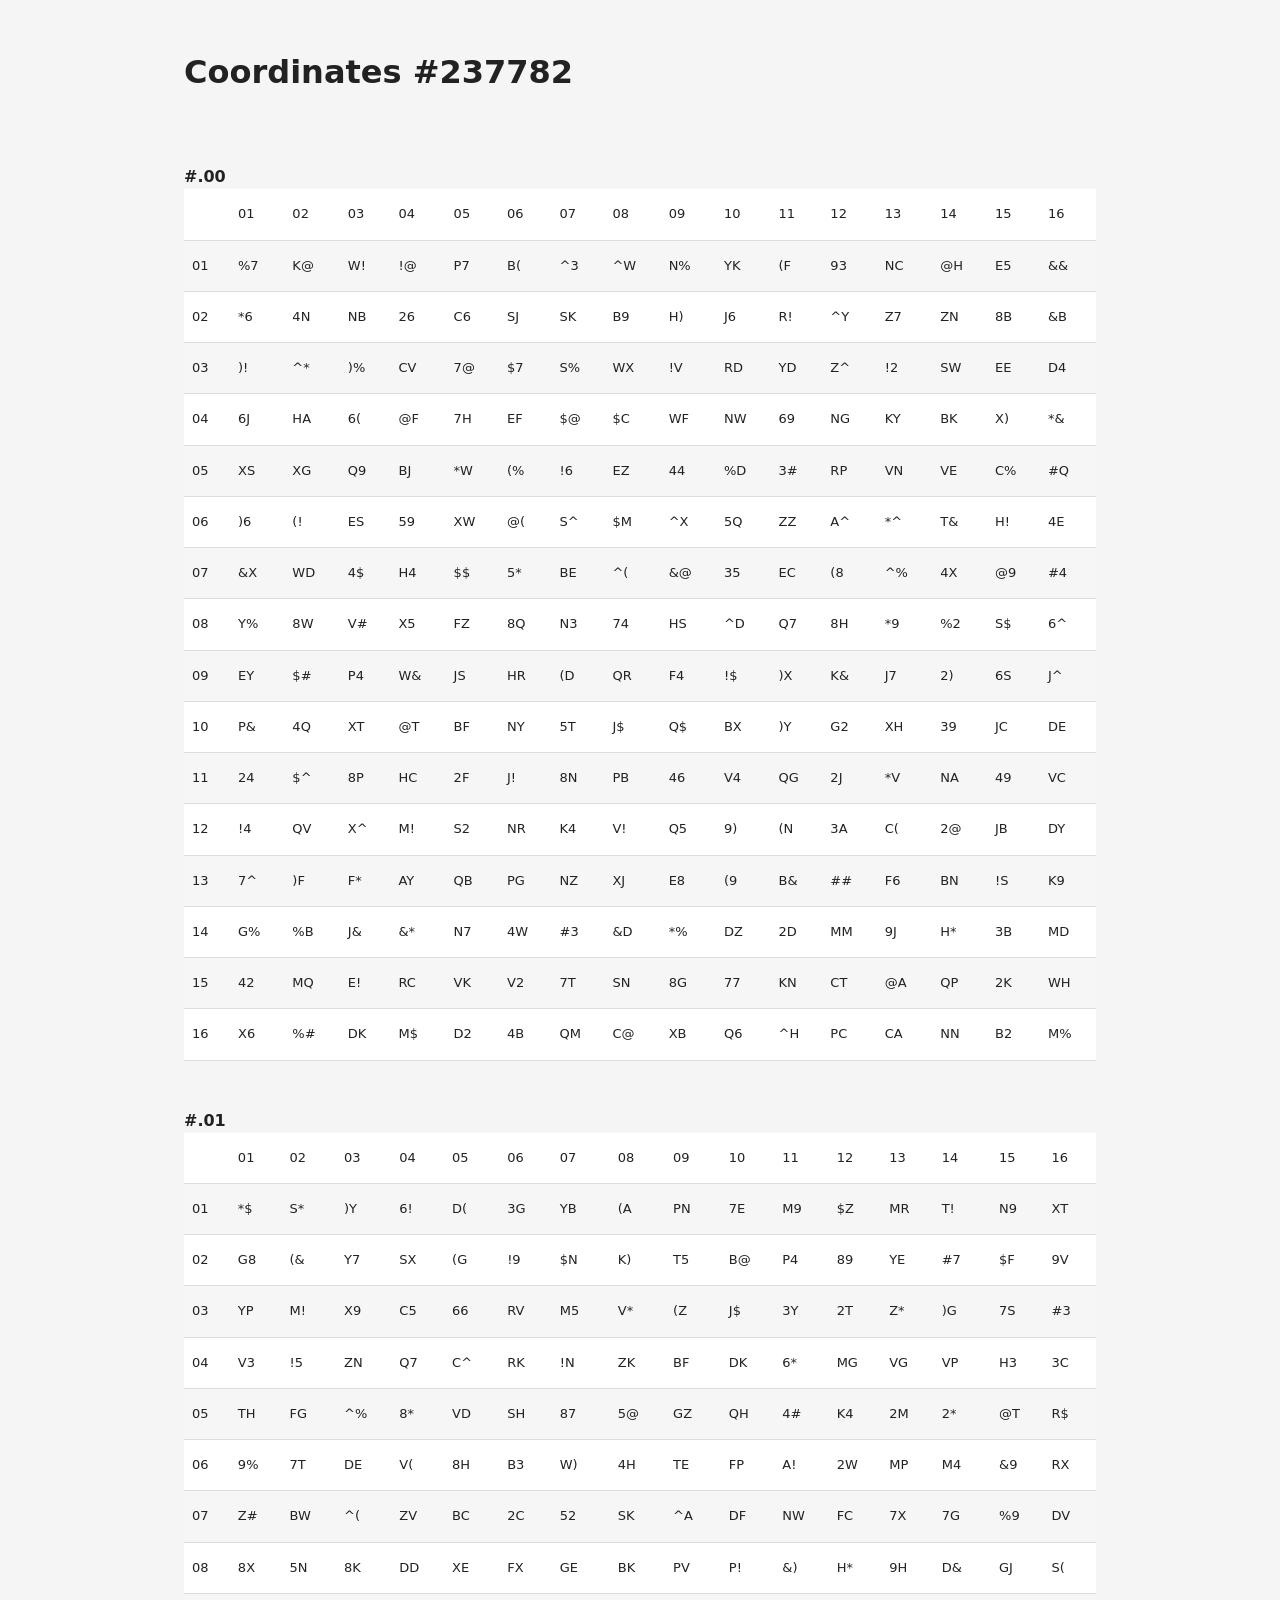
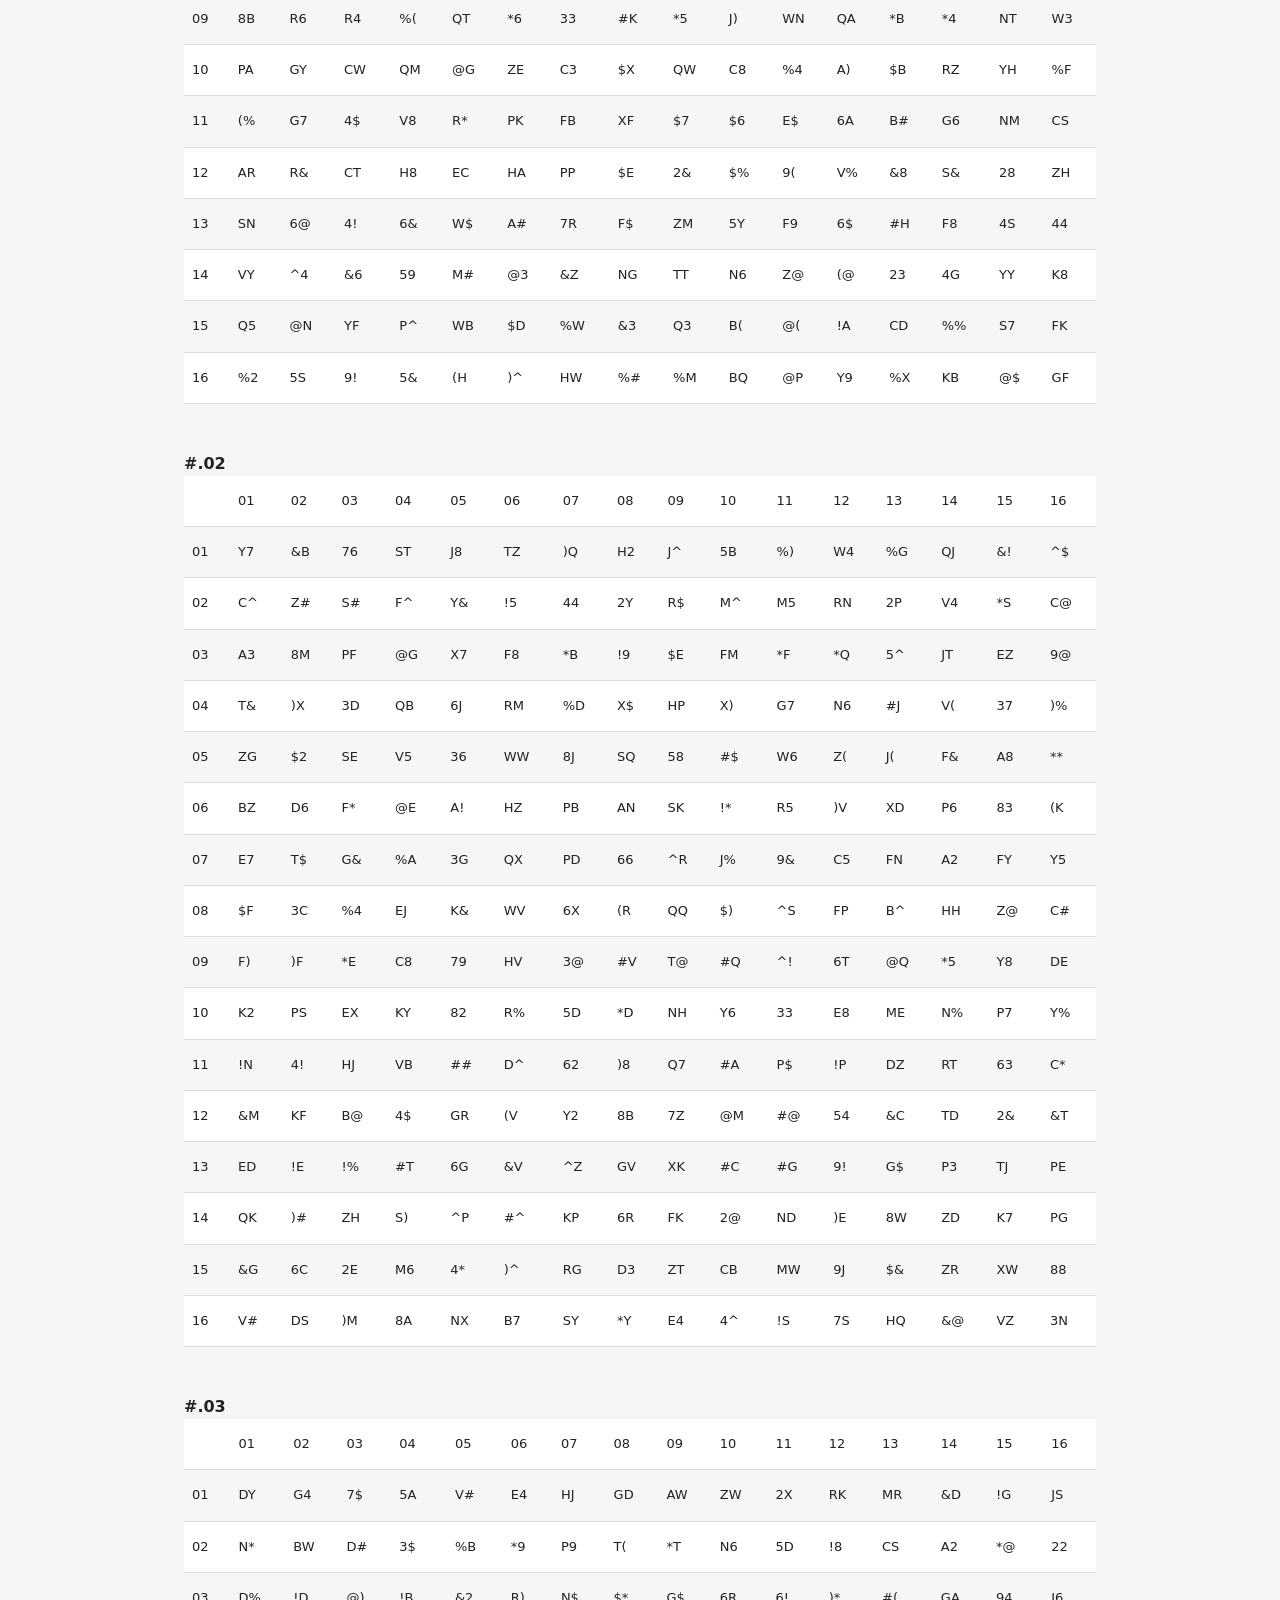
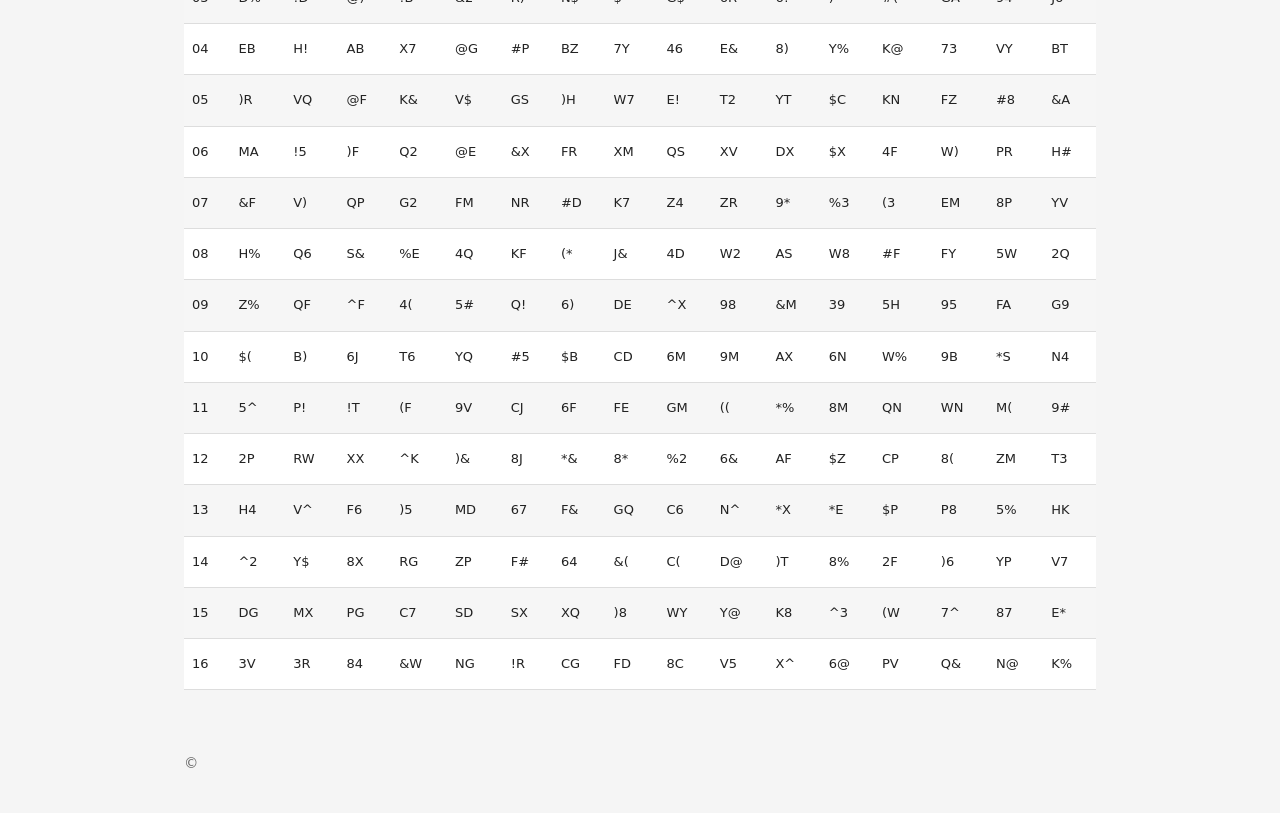
==== commit 26298112: "Update index.html" ====
--- a/index.html
+++ b/index.html
@@ -160,7 +160,7 @@
 </tbody>
 </table>
 
-  <strong>#.01</strong>
+  <br><br><strong>#.01</strong>
     
 <table class="table-condensed-zebra">
 <tbody>
@@ -744,7 +744,7 @@
 </td></tr></tbody>
 </table>
 
-    <strong>#.02</strong>
+    <br><br><strong>#.02</strong>
 <table class="table-condensed-zebra">
   <tbody>
     <tr>
@@ -1089,7 +1089,7 @@
   </tbody>
 </table>
 
-    <strong>#.03</strong>
+   <br><br> <strong>#.03</strong>
 
     <table class="table-condensed-zebra">
   <tbody>
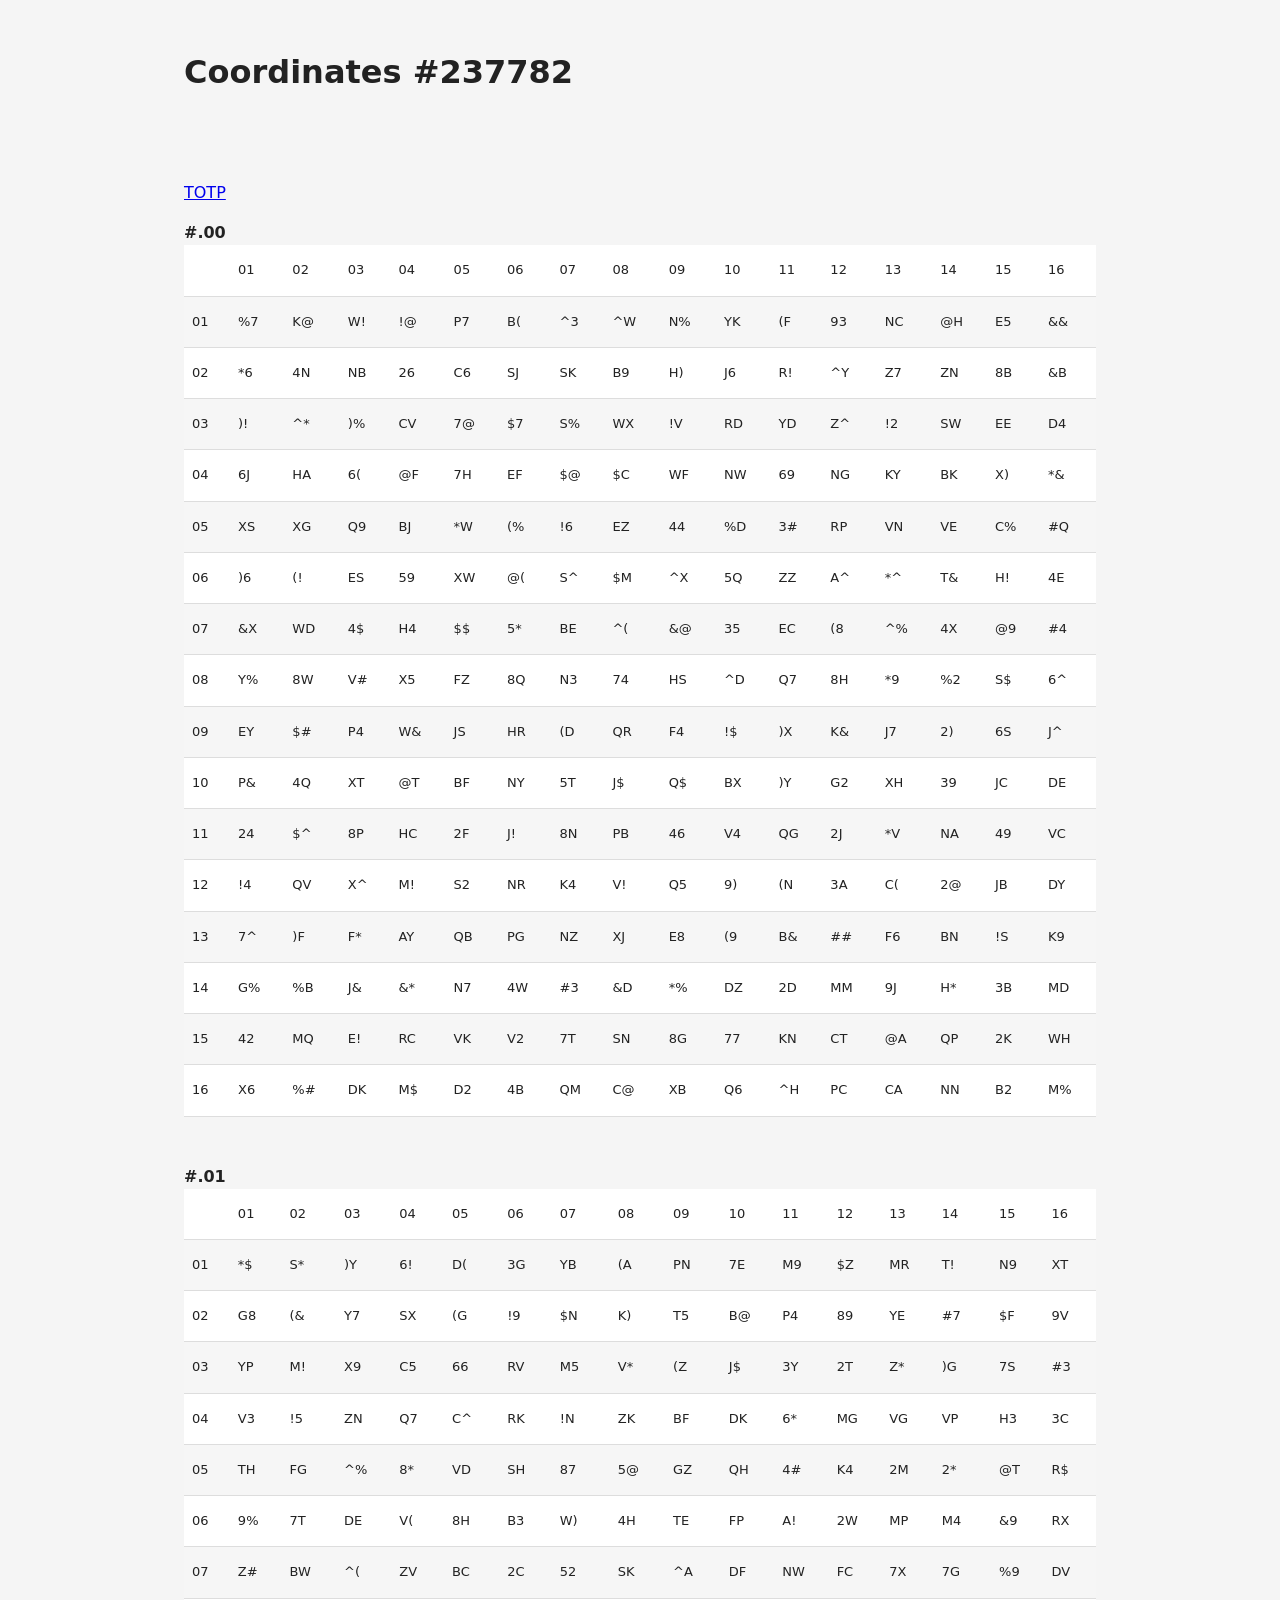
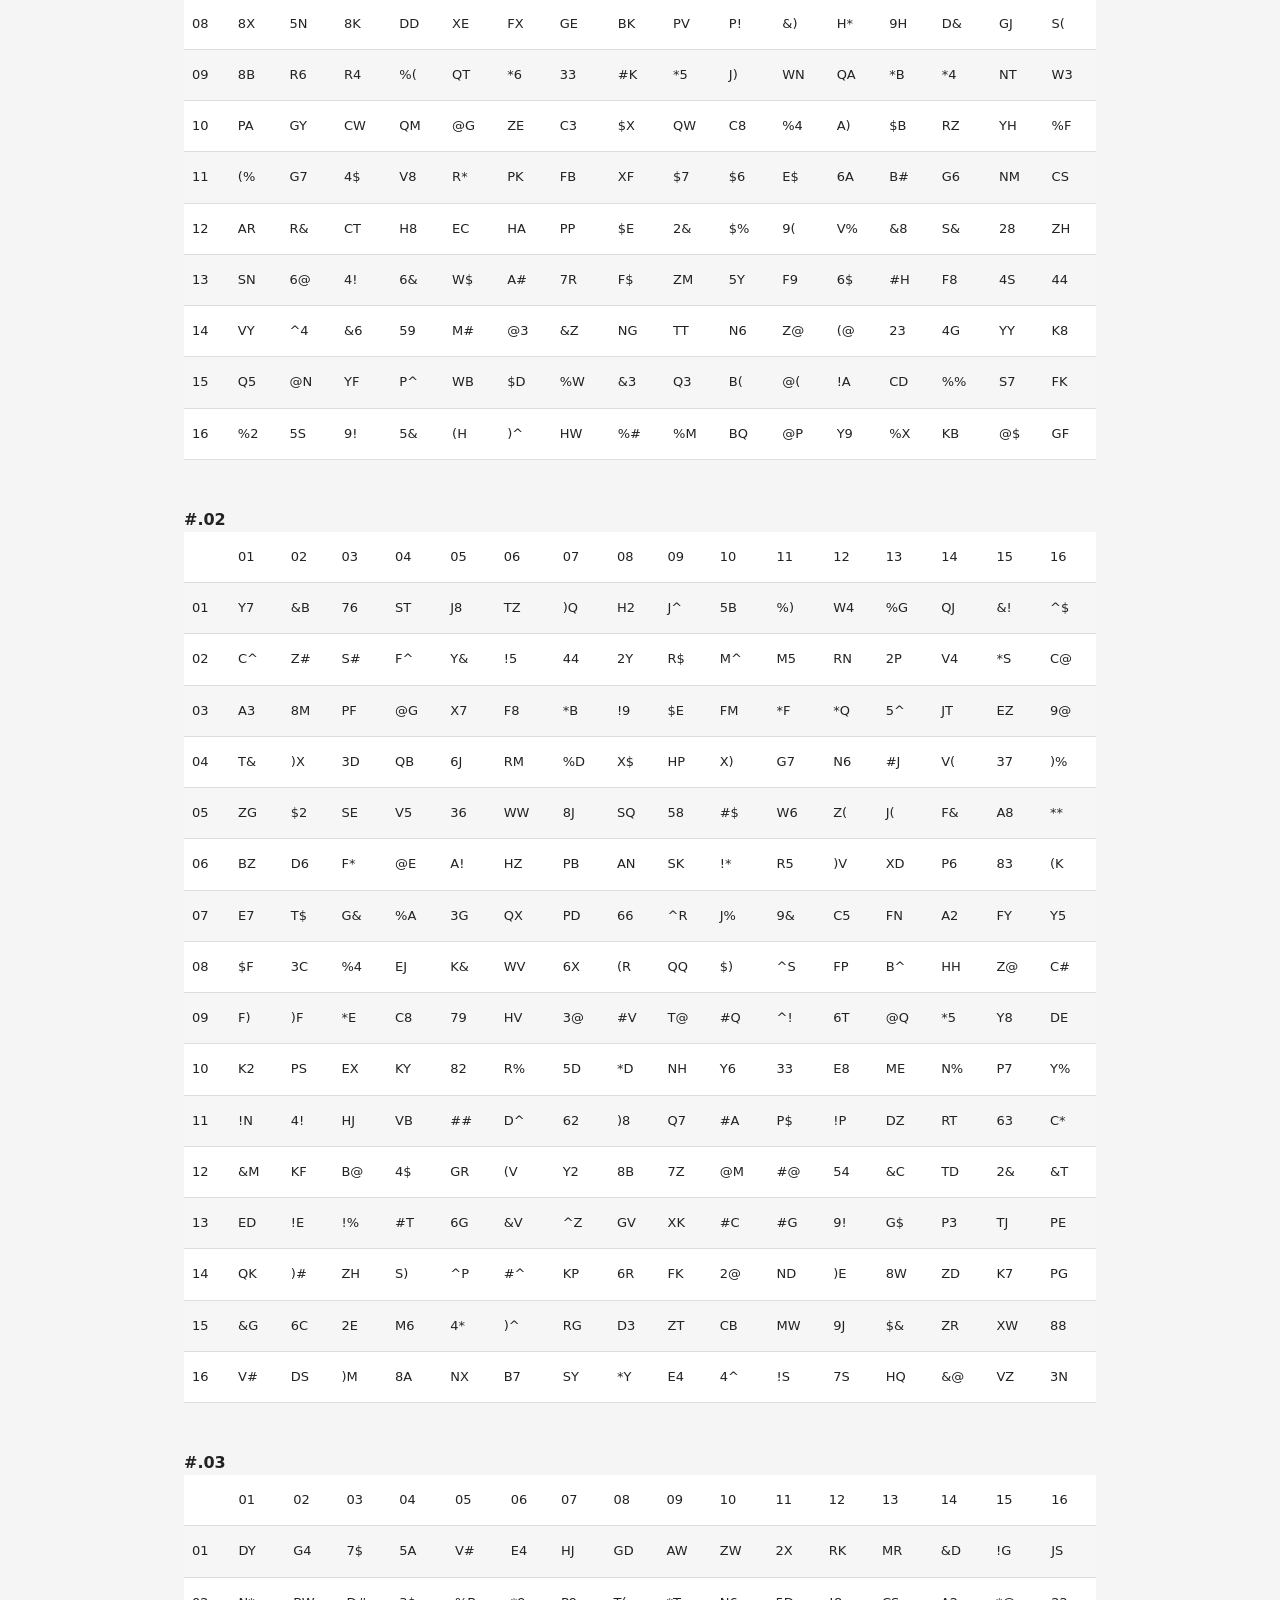
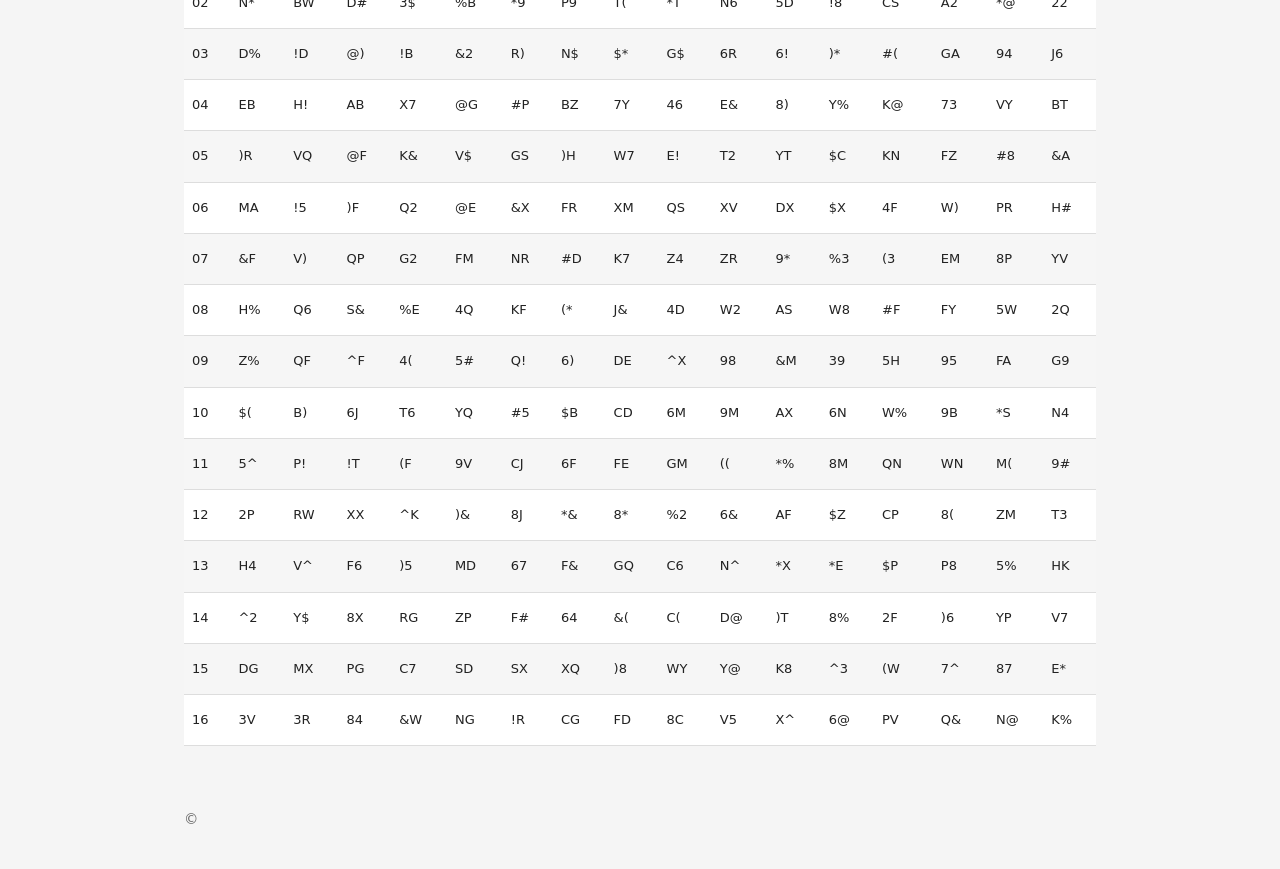
==== commit b6bd6103: "Update index.html" ====
--- a/index.html
+++ b/index.html
@@ -17,6 +17,7 @@
   </header>
 
   <main>
+    <p><a href="totp.html">TOTP</a></p>
 
 <strong>#.00</strong>
     
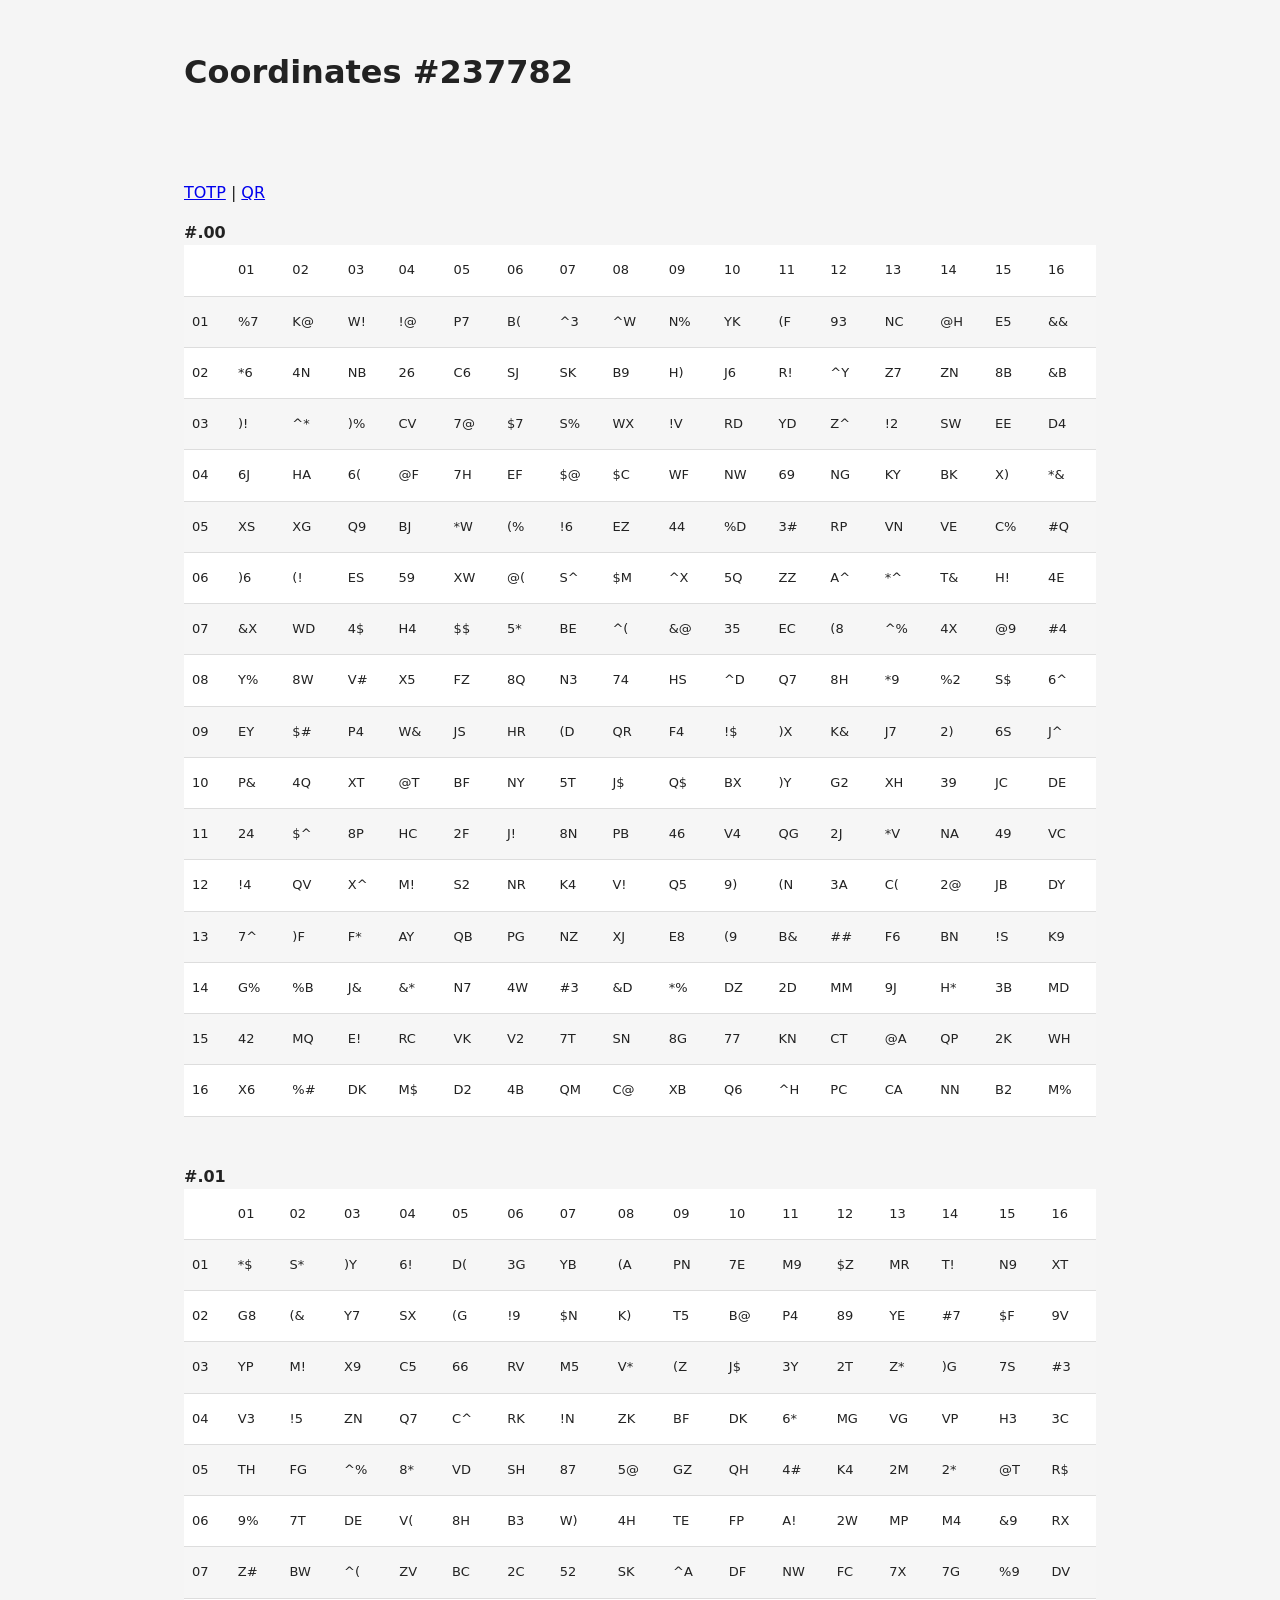
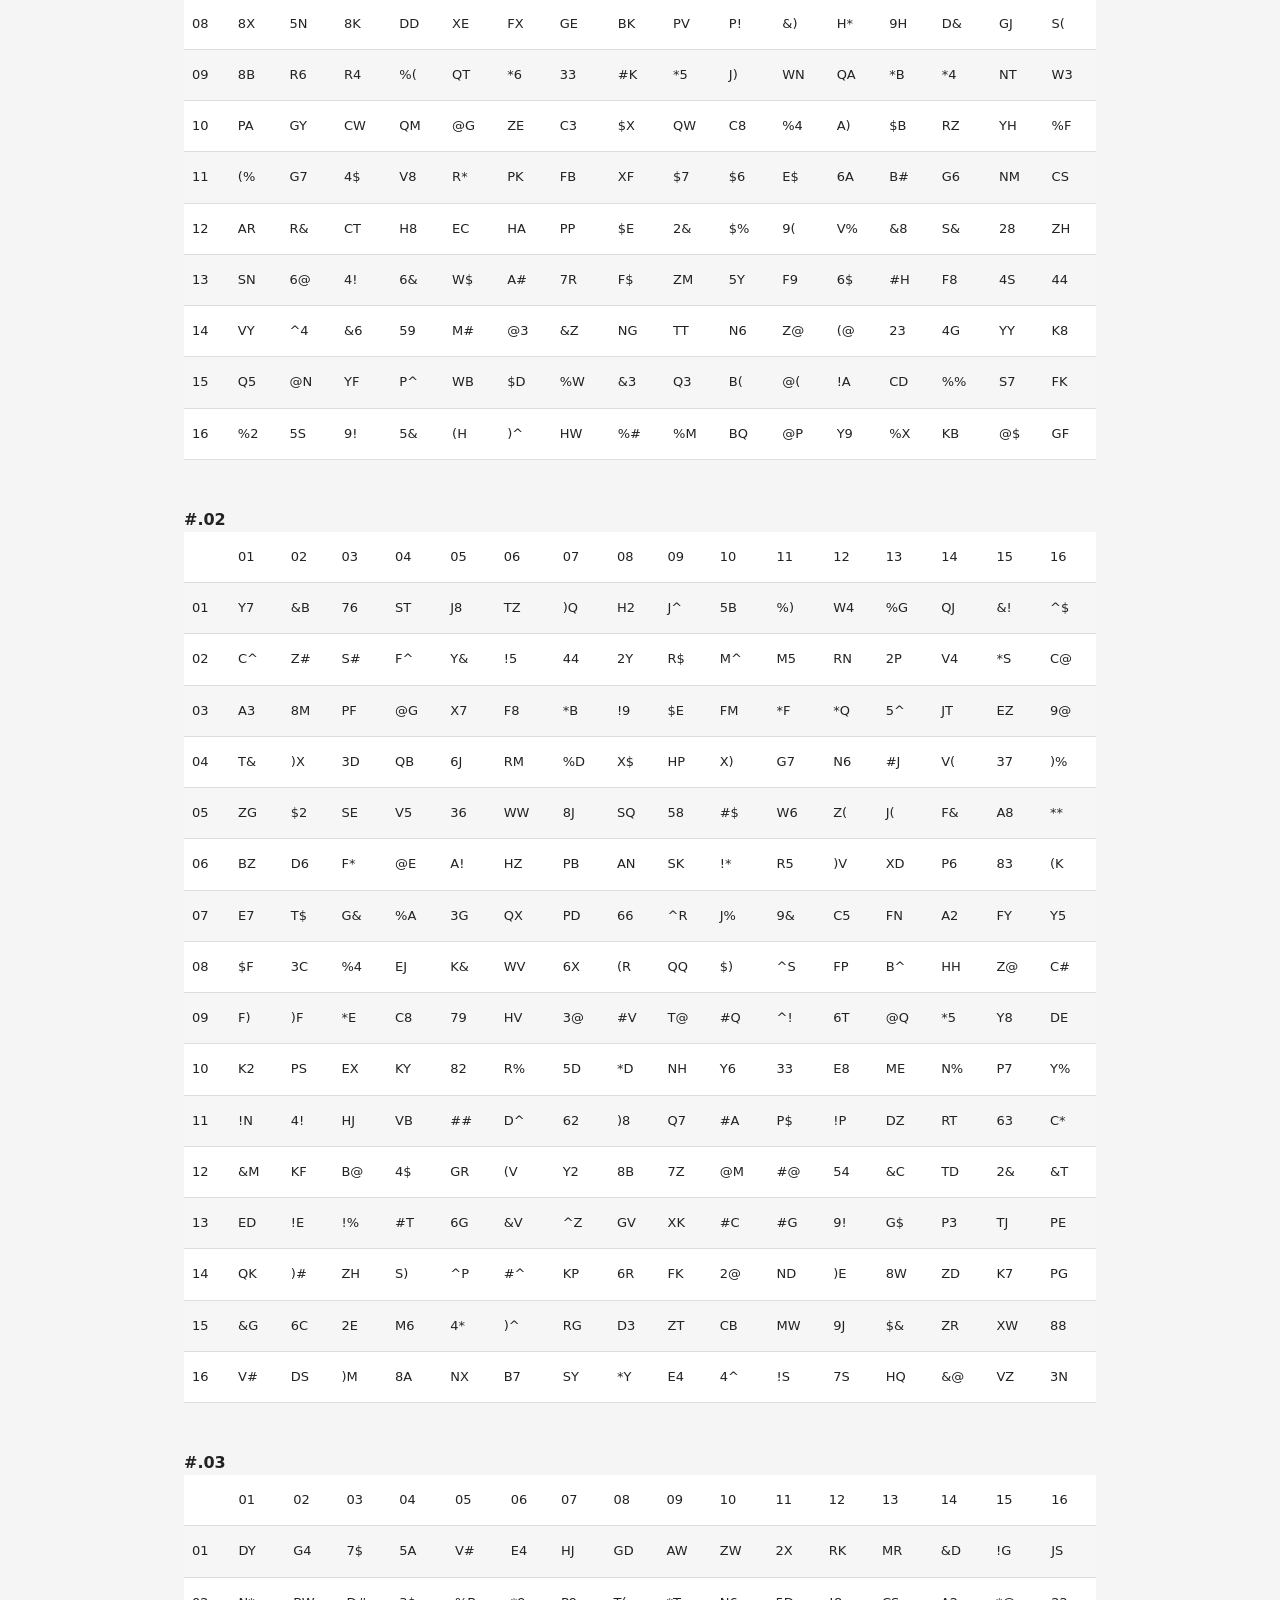
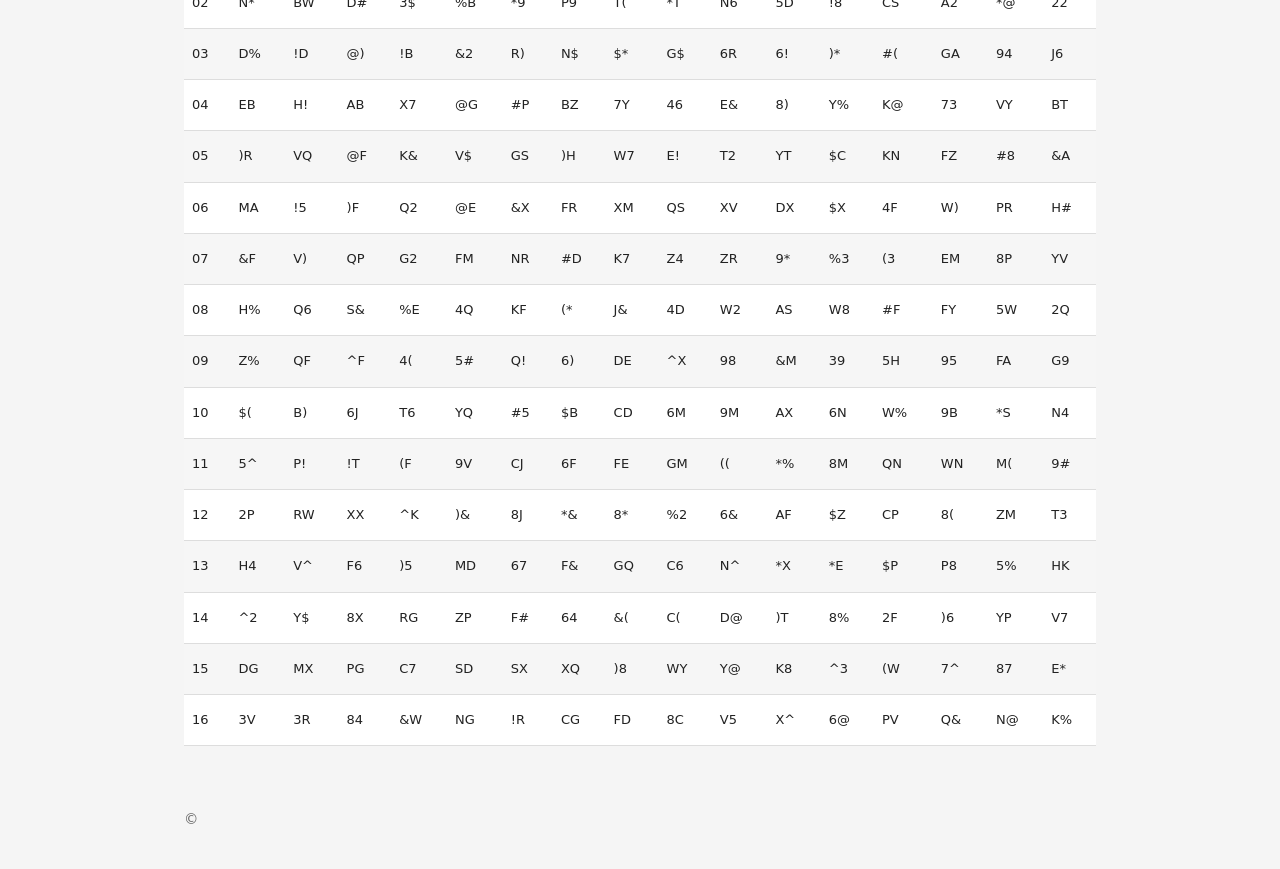
==== commit 8c7539ed: "Update index.html" ====
--- a/index.html
+++ b/index.html
@@ -17,7 +17,7 @@
   </header>
 
   <main>
-    <p><a href="totp.html">TOTP</a></p>
+    <p><a href="totp.html">TOTP</a> | <a href="qr.html">QR</a></p>
 
 <strong>#.00</strong>
     
